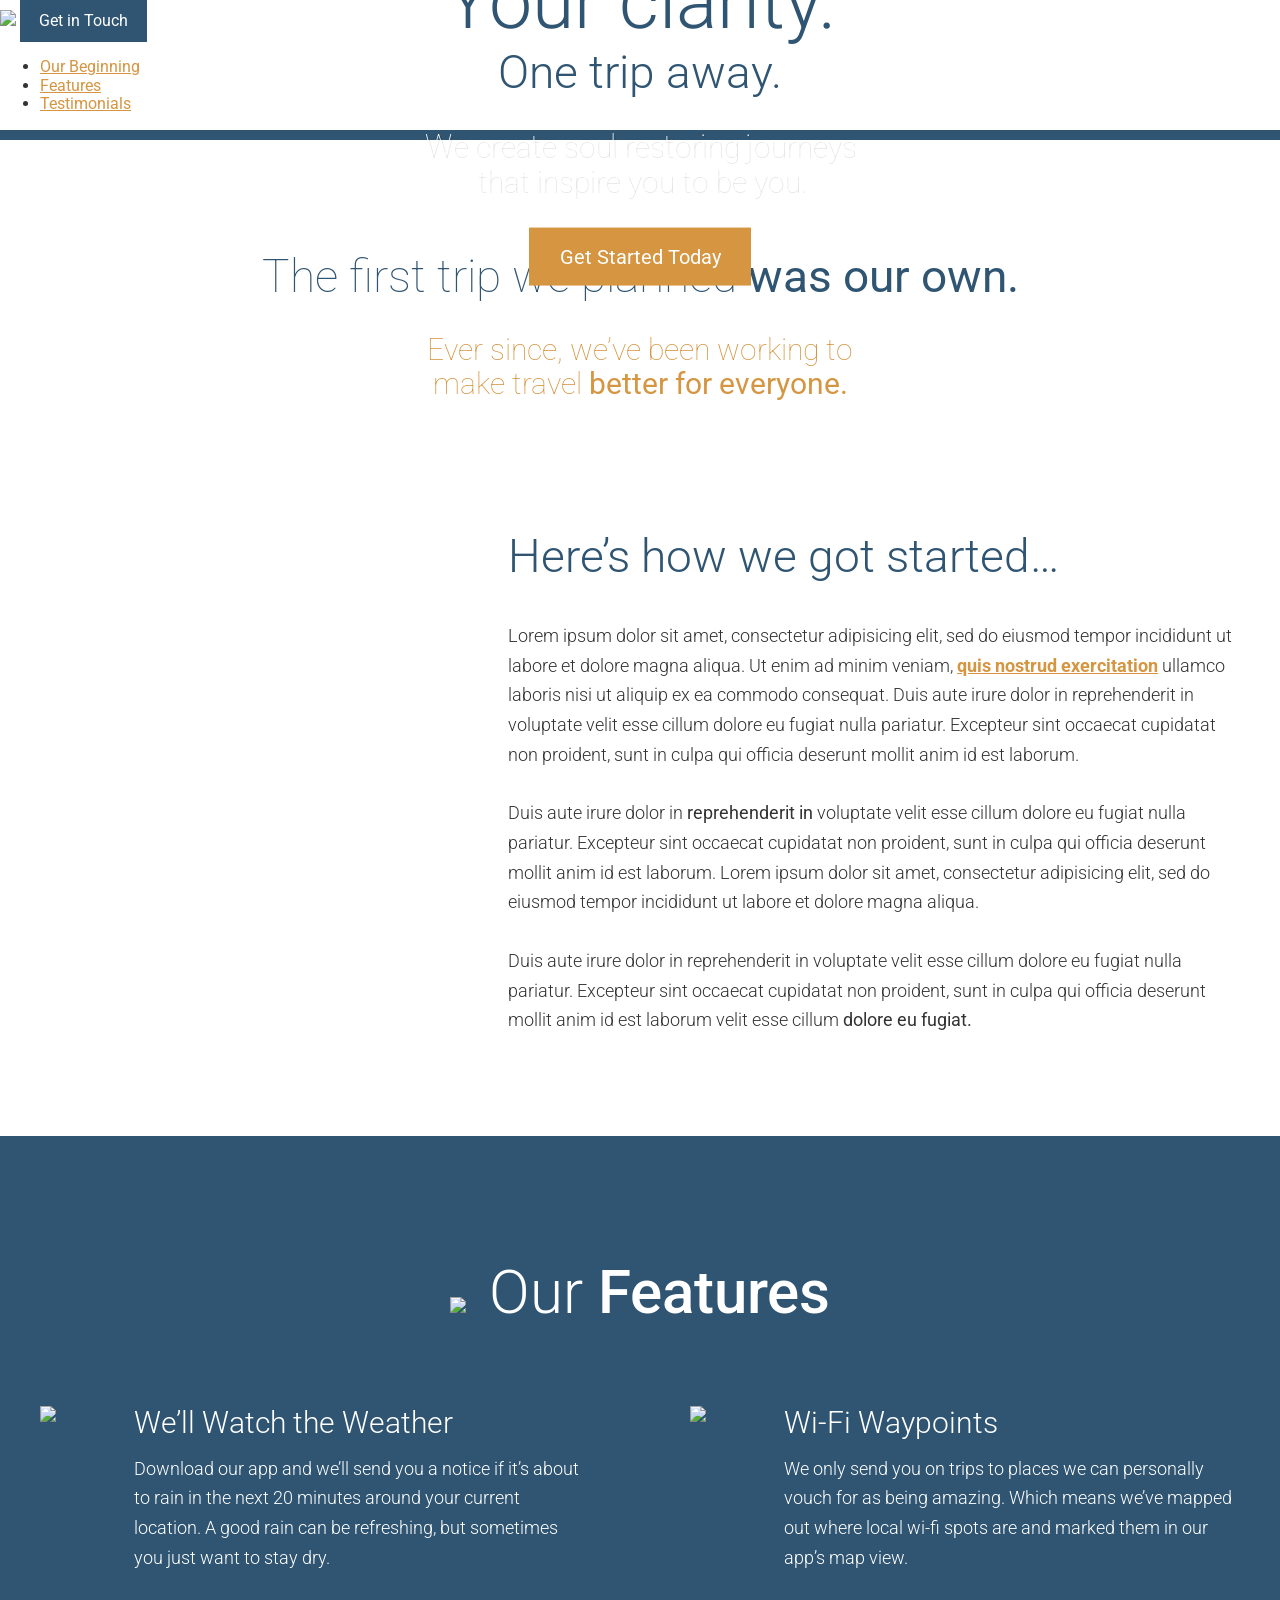
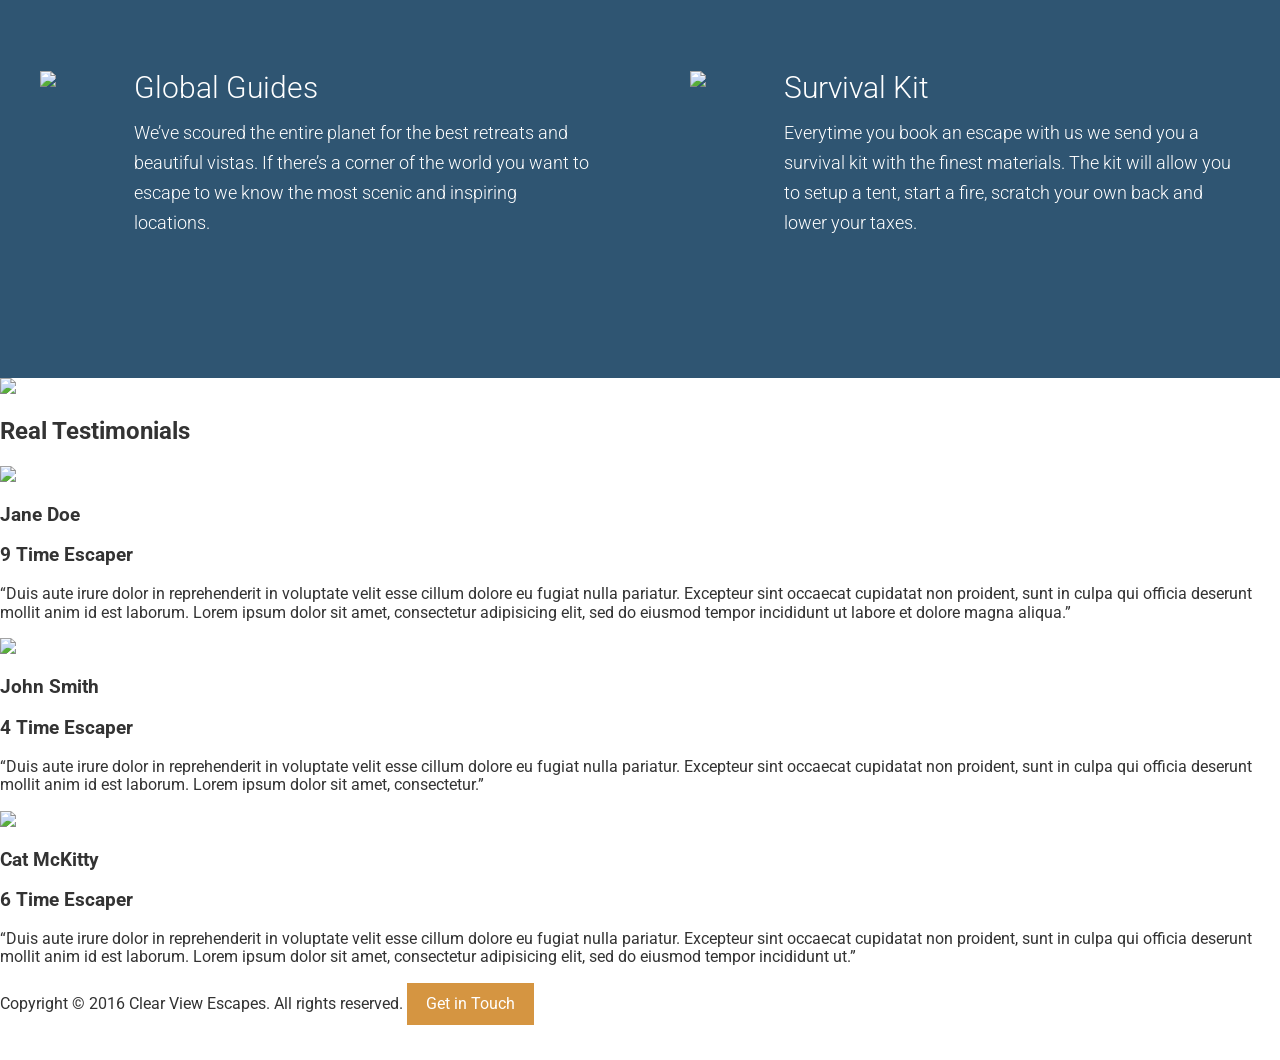
==== app/index.html @ c9d013cb "Completed the Our Features section." ====
<!DOCTYPE html>
<html>

<head>
	<meta name="viewport" content="width=device-width, initial-scale=1" />
	<link href='https://fonts.googleapis.com/css?family=Roboto:400,100,300,500,700' rel='stylesheet' type='text/css'>
	<title>Clear View Escapes</title>
	<meta name="keywords" content="Travel planning, travel bundles, travel escapes, affordable travel">
	<meta name="description" content="Your clarity. One trip away. We create soul restoring journeys that inspire you to be you.">

	<link rel="stylesheet" href="temp/styles/styles.css">

</head>

<body>
	<header>
		<img src="assets/images/icons/clear-view-escapes.svg">
		<a class="btn" href="#">Get in Touch</a>
		<nav>
			<ul>
				<li>
					<a href="#our-beginning">Our Beginning</a>
				</li>
				<li>
					<a href="#features">Features</a>
				</li>
				<li>
					<a href="#testimonials">Testimonials</a>
				</li>
			</ul>
		</nav>
	</header>

	<div class="large-hero">
		<picture>
			<source srcset="assets/images/hero--large.jpg 1920w, assets/images/hero--large-hi-dpi.jpg 3840w" media="(min-width: 1380px)">
			<source srcset="assets/images/hero--medium.jpg 1380w, assets/images/hero--medium-hi-dpi.jpg 2760w" media="(min-width: 990px)">
			<source srcset="assets/images/hero--small.jpg 990w, assets/images/hero--small-hi-dpi.jpg 1980w" media="(min-width: 640px)">
			<img srcset="assets/images/hero--smaller.jpg 640w, assets/images/hero--smaller-hi-dpi.jpg 1280w" alt="Coastal view of ocean and mountains." class="large-hero__image">
		</picture>
		<div class="large-hero__text-content">
			<div class="wrapper">
				<h1 class="large-hero__title">Your clarity.</h1>
				<h2 class="large-hero__subtitle">One trip away.</h2>
				<p class="large-hero__description">We create soul restoring journeys that inspire you to be you.</p>
				<p>
					<a class="btn btn--large btn--orange" href="#">Get Started Today</a>
				</p>
			</div>
		</div>
	</div>

	<div id="our-beginning" class="page-section">
		<div class="wrapper">
			<h2 class="headline headline--centered headline--light headline--b-margin-small">The first trip we planned <strong>was our own.</strong></h2>
			<h3 class="headline headline--centered headline--orange headline--small headline--narrow headline--light headline--b-margin-large">Ever since, we&rsquo;ve been working to make travel <strong>better for everyone.</strong></h3>
			<div class="wrapper wrapper--medium wrapper--b-margin">
				<img sizes="(min-width: 970px) 976px, 100vw" srcset="assets/images/first-trip-low-res.jpg 565w, assets/images/first-trip.jpg 976w, assets/images/first-trip-hi-dpi.jpg 1952w" alt="Couple walking down a street.">
			</div>
			<div class="row row--gutters">
				<div class="row__medium4 row__medium4--larger row__b-margin-until-medium">
					<picture>
						<source sizes="404px" srcset="assets/images/our-start.jpg 404w, assets/images/our-start-hi-dpi.jpg 808w" media="(min-width: 1020px)">
						<source sizes="320px" srcset="assets/images/our-start-portrait.jpg 382w, assets/images/our-start-portrait-hi-dpi.jpg 764w" media="(min-width: 800px)">
						<img srcset="assets/images/our-start-landscape.jpg 800w, assets/images/our-start-landscape-hi-dpi.jpg 1600w" alt="Our founder, Jane Doe" alt="">
					</picture>
				</div>
				<div class="row__medium8 row__medium8--smaller">
					<div class="generic-content-container">
						<h2 class="headline headline--no-t-margin">Here&rsquo;s how we got started&hellip;</h2>
						<p>Lorem ipsum dolor sit amet, consectetur adipisicing elit, sed do eiusmod tempor incididunt ut labore et dolore magna aliqua. Ut enim ad minim veniam, <a href="#">quis nostrud exercitation</a> ullamco laboris nisi ut aliquip ex ea commodo consequat. Duis aute irure dolor in reprehenderit in voluptate velit esse cillum dolore eu fugiat nulla pariatur. Excepteur sint occaecat cupidatat non proident, sunt in culpa qui officia deserunt mollit anim id est laborum.</p>
						<p>Duis aute irure dolor in <strong>reprehenderit in</strong> voluptate velit esse cillum dolore eu fugiat nulla pariatur. Excepteur sint occaecat cupidatat non proident, sunt in culpa qui officia deserunt mollit anim id est laborum. Lorem ipsum dolor sit amet, consectetur adipisicing elit, sed do eiusmod tempor incididunt ut labore et dolore magna aliqua.</p>
						<p>Duis aute irure dolor in reprehenderit in voluptate velit esse cillum dolore eu fugiat nulla pariatur. Excepteur sint occaecat cupidatat non proident, sunt in culpa qui officia deserunt mollit anim id est laborum velit esse cillum <strong>dolore eu fugiat.</strong></p>
					</div>
				</div>
			</div>
		</div>
	</div>

	<div id="features" class="page-section page-section--blue">
		<div class="wrapper">
			<h2 class="section-title">
				<img class="section-title__icon" src="assets/images/icons/star.svg">
				Our <strong>Features</strong>
			</h2>
			<div class="row row--gutters-large generic-content-container">
				<div class="row__medium6">
					<div class="feature-item">
						<img class="feature-item__icon" src="assets/images/icons/rain.svg">
						<h3 class="feature-item__title">We&rsquo;ll Watch the Weather</h3>
						<p>Download our app and we&rsquo;ll send you a notice if it&rsquo;s about to rain in the next 20 minutes around your current location. A good rain can be refreshing, but sometimes you just want to stay dry.</p>
					</div>
					<div class="feature-item">
						<img class="feature-item__icon" src="assets/images/icons/globe.svg">
						<h3 class="feature-item__title">Global Guides</h3>
						<p>We&rsquo;ve scoured the entire planet for the best retreats and beautiful vistas. If there&rsquo;s a corner of the world you want to escape to we know the most scenic and inspiring locations.</p>
					</div>
				</div>
				<div class="row__medium6">
					<div class="feature-item">
						<img class="feature-item__icon" src="assets/images/icons/wifi.svg">
						<h3 class="feature-item__title">Wi-Fi Waypoints</h3>
						<p>We only send you on trips to places we can personally vouch for as being amazing. Which means we&rsquo;ve mapped out where local wi-fi spots are and marked them in our app&rsquo;s map view.</p>
					</div>
					<div class="feature-item">
						<img class="feature-item__icon" src="assets/images/icons/fire.svg">
						<h3 class="feature-item__title">Survival Kit</h3>
						<p>Everytime you book an escape with us we send you a survival kit with the finest materials. The kit will allow you to setup a tent, start a fire, scratch your own back and lower your taxes.</p>
					</div>
				</div>
			</div>
		</div>
	</div>

	<div id="testimonials">
		<img src="assets/images/icons/comment.svg">
		<h2>Real Testimonials</h2>

		<img src="assets/images/testimonial-jane.jpg">
		<h3>Jane Doe</h3>
		<h3>9 Time Escaper</h3>
		<p>&ldquo;Duis aute irure dolor in reprehenderit in voluptate velit esse cillum dolore eu fugiat nulla pariatur. Excepteur sint occaecat cupidatat non proident, sunt in culpa qui officia deserunt mollit anim id est laborum. Lorem ipsum dolor sit amet, consectetur adipisicing elit, sed do eiusmod tempor incididunt ut labore et dolore magna aliqua.&rdquo;</p>

		<img src="assets/images/testimonial-john.jpg">
		<h3>John Smith</h3>
		<h3>4 Time Escaper</h3>
		<p>&ldquo;Duis aute irure dolor in reprehenderit in voluptate velit esse cillum dolore eu fugiat nulla pariatur. Excepteur sint occaecat cupidatat non proident, sunt in culpa qui officia deserunt mollit anim id est laborum. Lorem ipsum dolor sit amet, consectetur.&rdquo;</p>

		<img src="assets/images/testimonial-cat.jpg">
		<h3>Cat McKitty</h3>
		<h3>6 Time Escaper</h3>
		<p>&ldquo;Duis aute irure dolor in reprehenderit in voluptate velit esse cillum dolore eu fugiat nulla pariatur. Excepteur sint occaecat cupidatat non proident, sunt in culpa qui officia deserunt mollit anim id est laborum. Lorem ipsum dolor sit amet, consectetur adipisicing elit, sed do eiusmod tempor incididunt ut.&rdquo;</p>
	</div>

	<footer>
		<p>Copyright &copy; 2016 Clear View Escapes. All rights reserved.
			<a class="btn btn--orange" href="#">Get in Touch</a>
		</p>
	</footer>
</body>

</html>
---- app/temp/styles/styles.css ----
/*! normalize.css v7.0.0 | MIT License | github.com/necolas/normalize.css */

/* Document
   ========================================================================== */

/**
 * 1. Correct the line height in all browsers.
 * 2. Prevent adjustments of font size after orientation changes in
 *    IE on Windows Phone and in iOS.
 */

html {
  line-height: 1.15; /* 1 */
  -ms-text-size-adjust: 100%; /* 2 */
  -webkit-text-size-adjust: 100%; /* 2 */
}

/* Sections
   ========================================================================== */

/**
 * Remove the margin in all browsers (opinionated).
 */

body {
  margin: 0;
}

/**
 * Add the correct display in IE 9-.
 */

article,
aside,
footer,
header,
nav,
section {
  display: block;
}

/**
 * Correct the font size and margin on `h1` elements within `section` and
 * `article` contexts in Chrome, Firefox, and Safari.
 */

h1 {
  font-size: 2em;
  margin: 0.67em 0;
}

/* Grouping content
   ========================================================================== */

/**
 * Add the correct display in IE 9-.
 * 1. Add the correct display in IE.
 */

figcaption,
figure,
main { /* 1 */
  display: block;
}

/**
 * Add the correct margin in IE 8.
 */

figure {
  margin: 1em 40px;
}

/**
 * 1. Add the correct box sizing in Firefox.
 * 2. Show the overflow in Edge and IE.
 */

hr {
  -webkit-box-sizing: content-box;
          box-sizing: content-box; /* 1 */
  height: 0; /* 1 */
  overflow: visible; /* 2 */
}

/**
 * 1. Correct the inheritance and scaling of font size in all browsers.
 * 2. Correct the odd `em` font sizing in all browsers.
 */

pre {
  font-family: monospace, monospace; /* 1 */
  font-size: 1em; /* 2 */
}

/* Text-level semantics
   ========================================================================== */

/**
 * 1. Remove the gray background on active links in IE 10.
 * 2. Remove gaps in links underline in iOS 8+ and Safari 8+.
 */

a {
  background-color: transparent; /* 1 */
  -webkit-text-decoration-skip: objects; /* 2 */
}

/**
 * 1. Remove the bottom border in Chrome 57- and Firefox 39-.
 * 2. Add the correct text decoration in Chrome, Edge, IE, Opera, and Safari.
 */

abbr[title] {
  border-bottom: none; /* 1 */
  text-decoration: underline; /* 2 */
  -webkit-text-decoration: underline dotted;
          text-decoration: underline dotted; /* 2 */
}

/**
 * Prevent the duplicate application of `bolder` by the next rule in Safari 6.
 */

b,
strong {
  font-weight: inherit;
}

/**
 * Add the correct font weight in Chrome, Edge, and Safari.
 */

b,
strong {
  font-weight: bolder;
}

/**
 * 1. Correct the inheritance and scaling of font size in all browsers.
 * 2. Correct the odd `em` font sizing in all browsers.
 */

code,
kbd,
samp {
  font-family: monospace, monospace; /* 1 */
  font-size: 1em; /* 2 */
}

/**
 * Add the correct font style in Android 4.3-.
 */

dfn {
  font-style: italic;
}

/**
 * Add the correct background and color in IE 9-.
 */

mark {
  background-color: #ff0;
  color: #000;
}

/**
 * Add the correct font size in all browsers.
 */

small {
  font-size: 80%;
}

/**
 * Prevent `sub` and `sup` elements from affecting the line height in
 * all browsers.
 */

sub,
sup {
  font-size: 75%;
  line-height: 0;
  position: relative;
  vertical-align: baseline;
}

sub {
  bottom: -0.25em;
}

sup {
  top: -0.5em;
}

/* Embedded content
   ========================================================================== */

/**
 * Add the correct display in IE 9-.
 */

audio,
video {
  display: inline-block;
}

/**
 * Add the correct display in iOS 4-7.
 */

audio:not([controls]) {
  display: none;
  height: 0;
}

/**
 * Remove the border on images inside links in IE 10-.
 */

img {
  border-style: none;
}

/**
 * Hide the overflow in IE.
 */

svg:not(:root) {
  overflow: hidden;
}

/* Forms
   ========================================================================== */

/**
 * 1. Change the font styles in all browsers (opinionated).
 * 2. Remove the margin in Firefox and Safari.
 */

button,
input,
optgroup,
select,
textarea {
  font-family: sans-serif; /* 1 */
  font-size: 100%; /* 1 */
  line-height: 1.15; /* 1 */
  margin: 0; /* 2 */
}

/**
 * Show the overflow in IE.
 * 1. Show the overflow in Edge.
 */

button,
input { /* 1 */
  overflow: visible;
}

/**
 * Remove the inheritance of text transform in Edge, Firefox, and IE.
 * 1. Remove the inheritance of text transform in Firefox.
 */

button,
select { /* 1 */
  text-transform: none;
}

/**
 * 1. Prevent a WebKit bug where (2) destroys native `audio` and `video`
 *    controls in Android 4.
 * 2. Correct the inability to style clickable types in iOS and Safari.
 */

button,
html [type="button"], /* 1 */
[type="reset"],
[type="submit"] {
  -webkit-appearance: button; /* 2 */
}

/**
 * Remove the inner border and padding in Firefox.
 */

button::-moz-focus-inner,
[type="button"]::-moz-focus-inner,
[type="reset"]::-moz-focus-inner,
[type="submit"]::-moz-focus-inner {
  border-style: none;
  padding: 0;
}

/**
 * Restore the focus styles unset by the previous rule.
 */

button:-moz-focusring,
[type="button"]:-moz-focusring,
[type="reset"]:-moz-focusring,
[type="submit"]:-moz-focusring {
  outline: 1px dotted ButtonText;
}

/**
 * Correct the padding in Firefox.
 */

fieldset {
  padding: 0.35em 0.75em 0.625em;
}

/**
 * 1. Correct the text wrapping in Edge and IE.
 * 2. Correct the color inheritance from `fieldset` elements in IE.
 * 3. Remove the padding so developers are not caught out when they zero out
 *    `fieldset` elements in all browsers.
 */

legend {
  -webkit-box-sizing: border-box;
          box-sizing: border-box; /* 1 */
  color: inherit; /* 2 */
  display: table; /* 1 */
  max-width: 100%; /* 1 */
  padding: 0; /* 3 */
  white-space: normal; /* 1 */
}

/**
 * 1. Add the correct display in IE 9-.
 * 2. Add the correct vertical alignment in Chrome, Firefox, and Opera.
 */

progress {
  display: inline-block; /* 1 */
  vertical-align: baseline; /* 2 */
}

/**
 * Remove the default vertical scrollbar in IE.
 */

textarea {
  overflow: auto;
}

/**
 * 1. Add the correct box sizing in IE 10-.
 * 2. Remove the padding in IE 10-.
 */

[type="checkbox"],
[type="radio"] {
  -webkit-box-sizing: border-box;
          box-sizing: border-box; /* 1 */
  padding: 0; /* 2 */
}

/**
 * Correct the cursor style of increment and decrement buttons in Chrome.
 */

[type="number"]::-webkit-inner-spin-button,
[type="number"]::-webkit-outer-spin-button {
  height: auto;
}

/**
 * 1. Correct the odd appearance in Chrome and Safari.
 * 2. Correct the outline style in Safari.
 */

[type="search"] {
  -webkit-appearance: textfield; /* 1 */
  outline-offset: -2px; /* 2 */
}

/**
 * Remove the inner padding and cancel buttons in Chrome and Safari on macOS.
 */

[type="search"]::-webkit-search-cancel-button,
[type="search"]::-webkit-search-decoration {
  -webkit-appearance: none;
}

/**
 * 1. Correct the inability to style clickable types in iOS and Safari.
 * 2. Change font properties to `inherit` in Safari.
 */

::-webkit-file-upload-button {
  -webkit-appearance: button; /* 1 */
  font: inherit; /* 2 */
}

/* Interactive
   ========================================================================== */

/*
 * Add the correct display in IE 9-.
 * 1. Add the correct display in Edge, IE, and Firefox.
 */

details, /* 1 */
menu {
  display: block;
}

/*
 * Add the correct display in all browsers.
 */

summary {
  display: list-item;
}

/* Scripting
   ========================================================================== */

/**
 * Add the correct display in IE 9-.
 */

canvas {
  display: inline-block;
}

/**
 * Add the correct display in IE.
 */

template {
  display: none;
}

/* Hidden
   ========================================================================== */

/**
 * Add the correct display in IE 10-.
 */

[hidden] {
  display: none;
}

body {
    font-family: 'Roboto', sans-serif;
    color: #333;
}

img {
    max-width: 100%;
    height: auto;
}

* {
    -webkit-box-sizing: border-box;
            box-sizing: border-box;
}

a {
    color: #d59541;
}

.large-hero {
    position: relative;
    border-bottom: 10px solid #2f5572;
}

.large-hero__image {
        display: block;
    }

.large-hero__text-content {
        position: absolute;
        top: 50%;
        left: 0;
        width: 100%;
        text-align: center;
        -webkit-transform: translateY(-50%);
                transform: translateY(-50%);
    }

.large-hero__title {
        font-weight: 300;
        color: #2f5572;
        font-size: 2.4rem;
        margin: 0;
    }

@media (min-width: 530px) {

.large-hero__title {
            font-size: 4.8rem
    }
    }

.large-hero__subtitle {
        font-weight: 300;
        color: #2f5572;
        font-size: 1.5rem;
        margin: 0;
    }

@media (min-width: 530px) {

.large-hero__subtitle {
            font-size: 2.9rem
    }
    }

.large-hero__description {
        font-weight: 100;
        color: white;
        font-size: 1.1rem;
        text-shadow: 0.125rem 0.125rem 0 rgba(0,0,0,.1);
        max-width: 30rem;
        margin-left: auto;
        margin-right: auto;
    }

@media (min-width: 530px) {

.large-hero__description {
            font-size: 1.875rem
    }
    }

.btn {
    background-color: #2f5572;
    color: white;
    text-decoration: none;
    padding: .75rem 1.2rem;
    display: inline-block;
}

.btn--orange {
        background-color: #d59541;
    }

.btn--large {
        padding: 1.1rem 1.9rem;
    }

@media (min-width: 530px) {

.btn--large {
            font-size: 1.25rem
    }
    }

.wrapper {
    padding: 0 18px;
    max-width: 1236px;
    margin: 0 auto;
    overflow: hidden;
}

.wrapper--medium {
        max-width: 976px;
    }

.wrapper--b-margin {
        margin-bottom: 1rem;
    }

@media (min-width: 530px) {

.wrapper--b-margin {
            margin-bottom: 3.875rem
    }
    }

.wrapper .wrapper {
        padding-left: 0;
        padding-right: 0;
    }

.page-section {
    padding: 1.2rem 0;
}

@media (min-width: 800px) {

.page-section {
        padding: 4.5rem 0
}
    }

.page-section--blue {
        background-color: #2f5572;
        color: white;
    }

.headline {
    font-weight: 300;
    font-size: 1.9rem;
    color: #2f5572;
}

@media (min-width: 530px) {

.headline {
        font-size: 2.875rem
}
    }

.headline--centered {
        text-align: center;
    }

.headline--orange {
        color: #d59541;
    }

.headline--small {
        font-size: 1.2rem;
        
    }

@media (min-width: 530px) {

.headline--small {
            font-size: 1.875rem
        
    }
    }

.headline--narrow {
        max-width: 500px;
        margin-left: auto;
        margin-right: auto;
    }

.headline--light {
        font-weight: 100;
    }

.headline strong {
        font-weight: 400;
    }

.headline--b-margin-small {
        margin-bottom: .5em;
    }

.headline--b-margin-large {
        margin-bottom: 1.6em;
    }

.headline--no-t-margin {
        margin-top: 0;
    }

.row:after {
        content: "";
        clear: both;
        display: table;
    }

.row > div {
        float: left;
    }

.row--gutters {
        margin-right: -65px;
    }

.row--gutters > div {
            padding-right: 65px;
        }

.row--gutters-large {
            margin-right: -100px;
        }

.row--gutters-large > div {
                padding-right: 100px;
            }

.row__b-margin-until-medium {
        margin-bottom: 1rem;

    }

@media (min-width: 800px) {
        .row__b-margin-until-medium {
            margin-bottom: 0;
        }
        .row__medium4 {
            width: 33%;
        }
            .row__medium4--larger {
                width: 37%;
            }
        .row__medium6 {
            width: 50%;
        }
        .row__medium8 {
            width: 66%;
        }
            .row__medium8--smaller {
                width: 63%;
            }
    }

.generic-content-container p {
        font-weight: 300;
        line-height: 1.65;
        margin: 0 0 1.8rem;
    }

@media (min-width: 530px) {

.generic-content-container p {
            font-size: 1.125rem
    }
    }

.generic-content-container p a {
            font-weight: 700;
        }

.section-title {
    font-size: 2.55rem;
    font-weight: 300;
    text-align: center;
}

@media (min-width: 530px) {

.section-title {
        font-size: 3.75rem
}
    }

.section-title strong {
        font-weight: 500;
    }

.section-title__icon {
        display: block;
        margin-left: auto;
        margin-right: auto;
        margin-bottom: .6rem;
    }

@media (min-width: 530px) {

.section-title__icon {
            margin-right: .5rem;
            margin-left: 0;
            margin-bottom: 0;
            display: inline
    }
    }

.feature-item {
    position: relative;
    padding-bottom: 2.5rem;
}

@media (min-width: 530px) {

.feature-item {
        padding-left: 94px
}
    }

.feature-item__icon {
        display: block;
        margin: 0 auto;
    }

@media (min-width: 530px) {

.feature-item__icon {
            position: absolute;
            top: 0;
            left: 0
    }
    }

.feature-item__title {
        font-size: 1.6rem;
        font-weight: 300;
        margin-bottom: .8rem;
        margin-top: .7em;
        text-align: center;
    }

@media (min-width: 530px) {

.feature-item__title {
            text-align: left;
            margin-top: 1em;
            font-size: 1.875rem
    }
    }
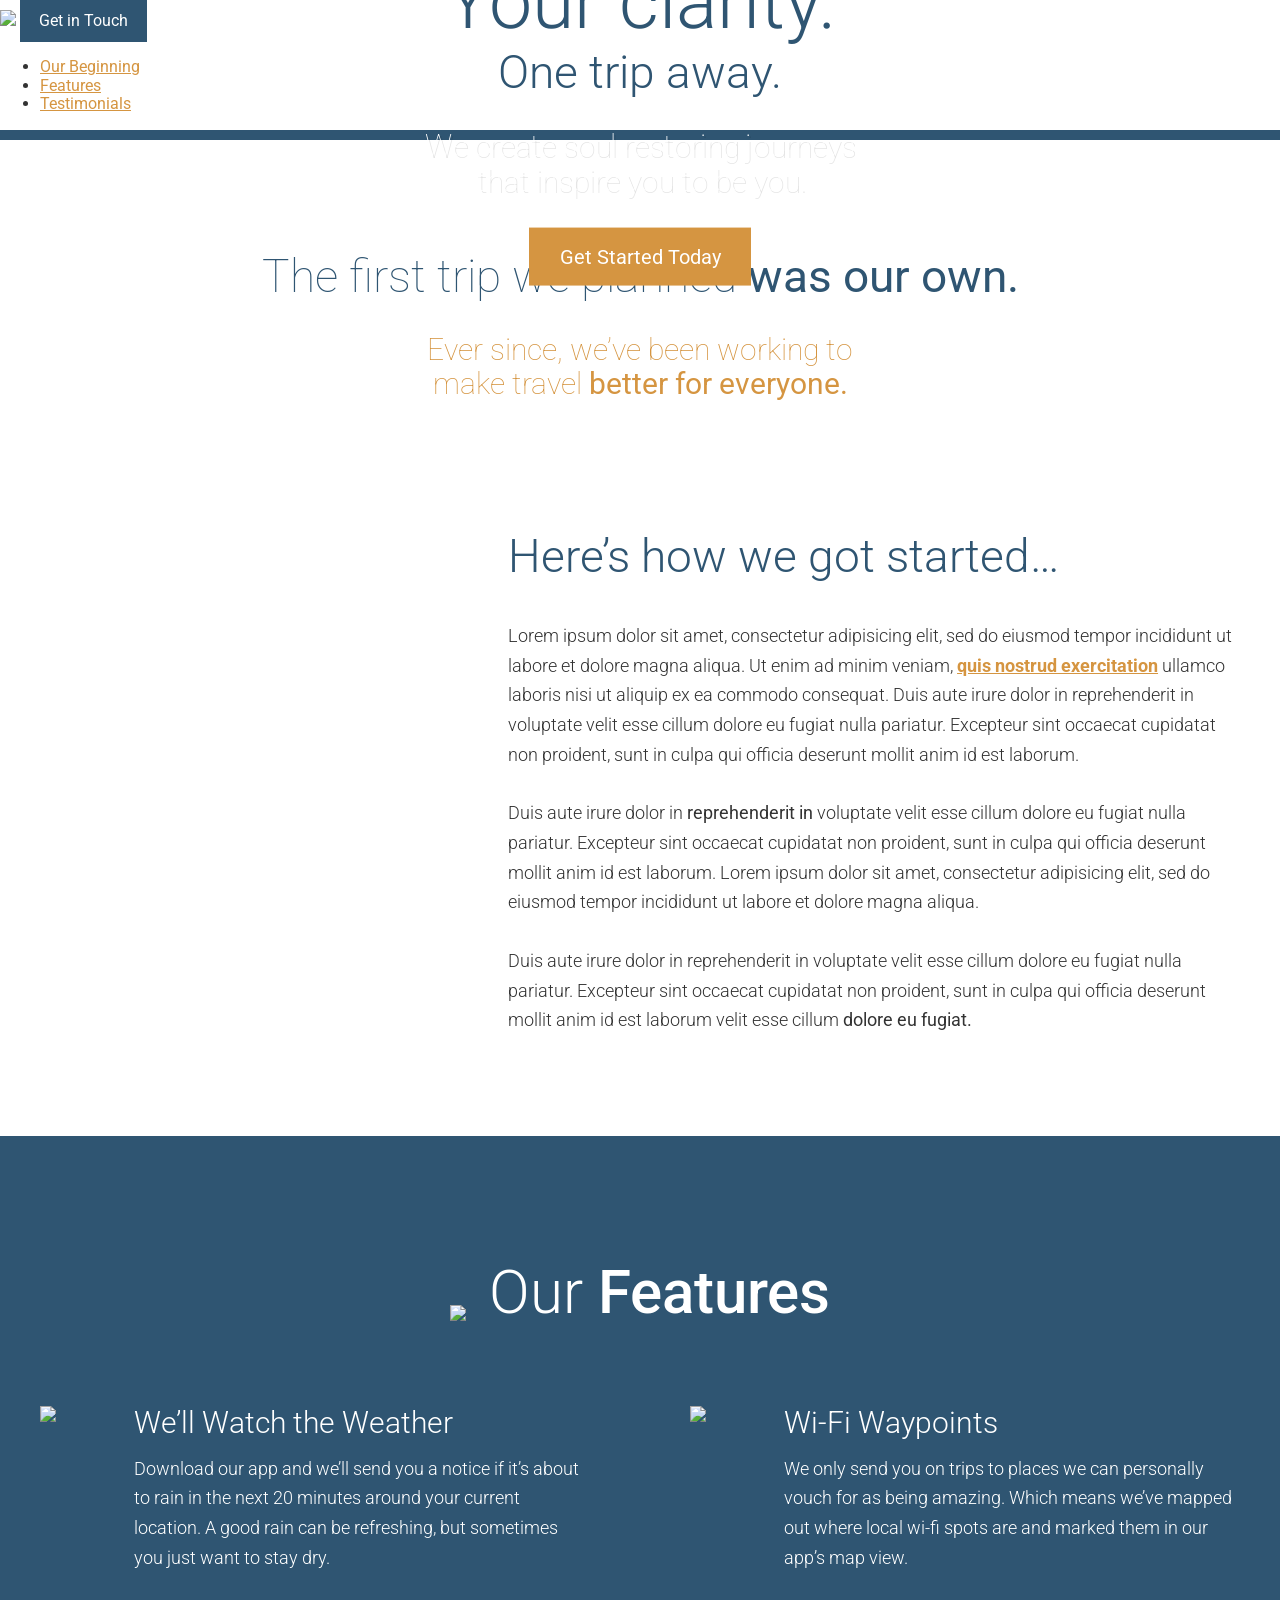
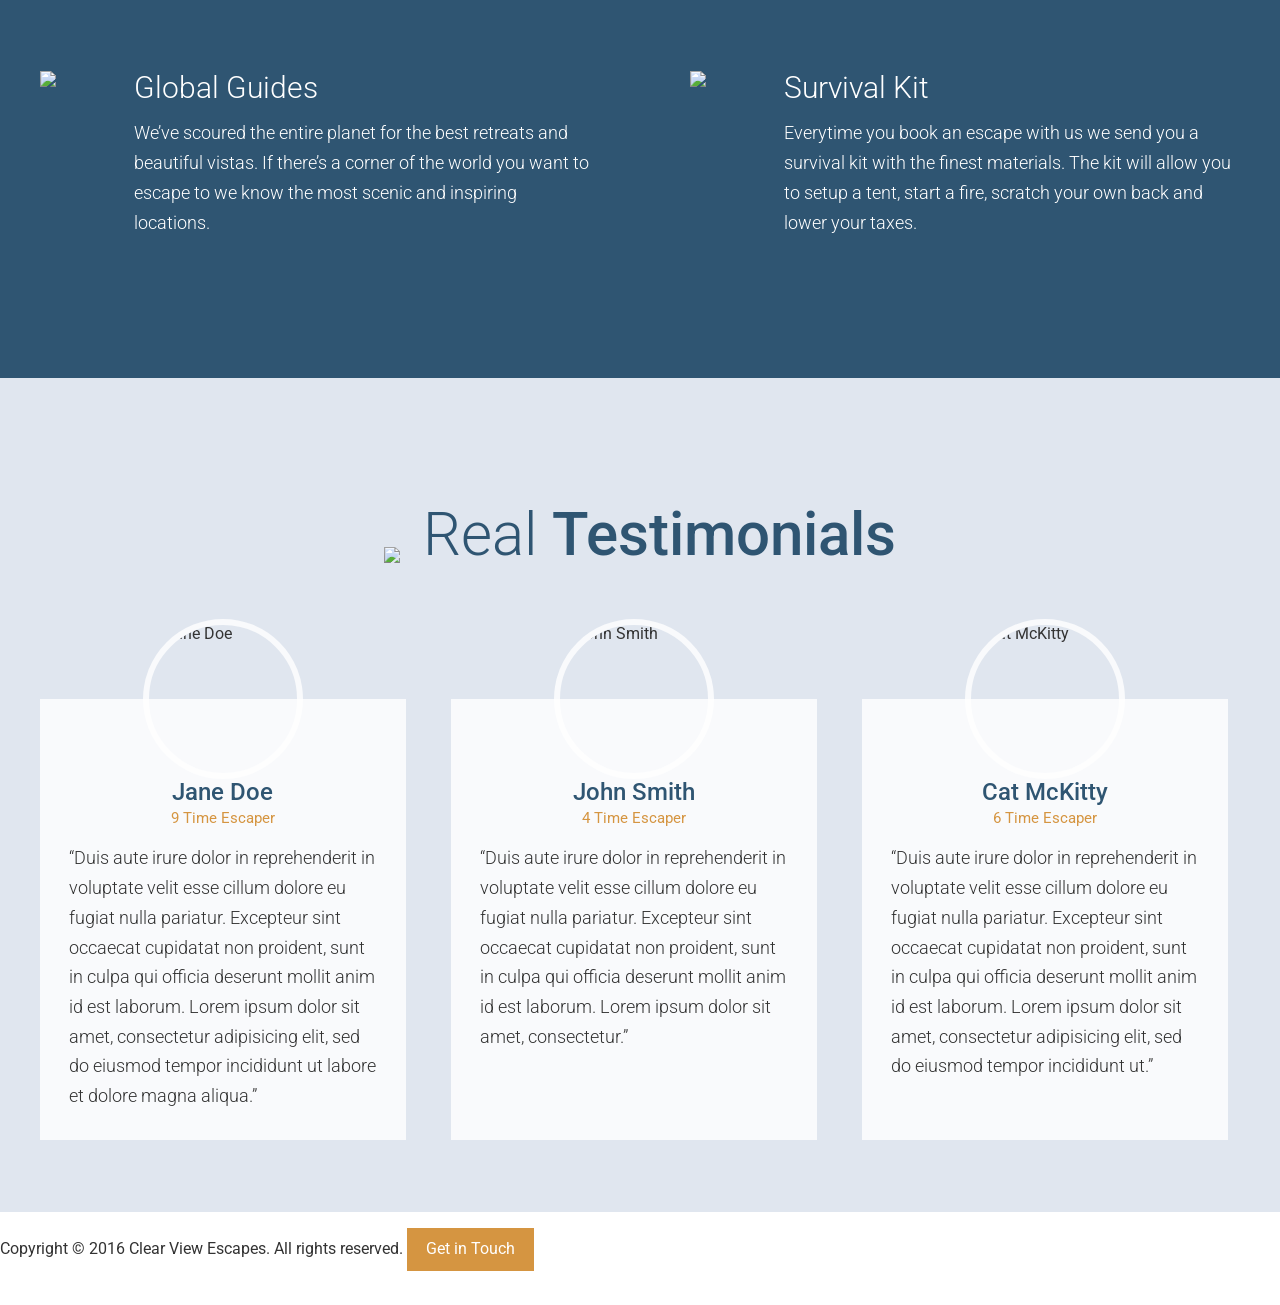
==== commit da144704: "Completed the Testimonials section." ====
--- a/app/index.html
+++ b/app/index.html
@@ -58,14 +58,14 @@
 				<img sizes="(min-width: 970px) 976px, 100vw" srcset="assets/images/first-trip-low-res.jpg 565w, assets/images/first-trip.jpg 976w, assets/images/first-trip-hi-dpi.jpg 1952w" alt="Couple walking down a street.">
 			</div>
 			<div class="row row--gutters">
-				<div class="row__medium4 row__medium4--larger row__b-margin-until-medium">
+				<div class="row__medium-4 row__medium-4--larger row__b-margin-until-medium">
 					<picture>
 						<source sizes="404px" srcset="assets/images/our-start.jpg 404w, assets/images/our-start-hi-dpi.jpg 808w" media="(min-width: 1020px)">
 						<source sizes="320px" srcset="assets/images/our-start-portrait.jpg 382w, assets/images/our-start-portrait-hi-dpi.jpg 764w" media="(min-width: 800px)">
 						<img srcset="assets/images/our-start-landscape.jpg 800w, assets/images/our-start-landscape-hi-dpi.jpg 1600w" alt="Our founder, Jane Doe" alt="">
 					</picture>
 				</div>
-				<div class="row__medium8 row__medium8--smaller">
+				<div class="row__medium-8 row__medium-8--smaller">
 					<div class="generic-content-container">
 						<h2 class="headline headline--no-t-margin">Here&rsquo;s how we got started&hellip;</h2>
 						<p>Lorem ipsum dolor sit amet, consectetur adipisicing elit, sed do eiusmod tempor incididunt ut labore et dolore magna aliqua. Ut enim ad minim veniam, <a href="#">quis nostrud exercitation</a> ullamco laboris nisi ut aliquip ex ea commodo consequat. Duis aute irure dolor in reprehenderit in voluptate velit esse cillum dolore eu fugiat nulla pariatur. Excepteur sint occaecat cupidatat non proident, sunt in culpa qui officia deserunt mollit anim id est laborum.</p>
@@ -84,7 +84,7 @@
 				Our <strong>Features</strong>
 			</h2>
 			<div class="row row--gutters-large generic-content-container">
-				<div class="row__medium6">
+				<div class="row__medium-6">
 					<div class="feature-item">
 						<img class="feature-item__icon" src="assets/images/icons/rain.svg">
 						<h3 class="feature-item__title">We&rsquo;ll Watch the Weather</h3>
@@ -96,7 +96,7 @@
 						<p>We&rsquo;ve scoured the entire planet for the best retreats and beautiful vistas. If there&rsquo;s a corner of the world you want to escape to we know the most scenic and inspiring locations.</p>
 					</div>
 				</div>
-				<div class="row__medium6">
+				<div class="row__medium-6">
 					<div class="feature-item">
 						<img class="feature-item__icon" src="assets/images/icons/wifi.svg">
 						<h3 class="feature-item__title">Wi-Fi Waypoints</h3>
@@ -112,24 +112,45 @@
 		</div>
 	</div>
 
-	<div id="testimonials">
-		<img src="assets/images/icons/comment.svg">
-		<h2>Real Testimonials</h2>
-
-		<img src="assets/images/testimonial-jane.jpg">
-		<h3>Jane Doe</h3>
-		<h3>9 Time Escaper</h3>
-		<p>&ldquo;Duis aute irure dolor in reprehenderit in voluptate velit esse cillum dolore eu fugiat nulla pariatur. Excepteur sint occaecat cupidatat non proident, sunt in culpa qui officia deserunt mollit anim id est laborum. Lorem ipsum dolor sit amet, consectetur adipisicing elit, sed do eiusmod tempor incididunt ut labore et dolore magna aliqua.&rdquo;</p>
-
-		<img src="assets/images/testimonial-john.jpg">
-		<h3>John Smith</h3>
-		<h3>4 Time Escaper</h3>
-		<p>&ldquo;Duis aute irure dolor in reprehenderit in voluptate velit esse cillum dolore eu fugiat nulla pariatur. Excepteur sint occaecat cupidatat non proident, sunt in culpa qui officia deserunt mollit anim id est laborum. Lorem ipsum dolor sit amet, consectetur.&rdquo;</p>
-
-		<img src="assets/images/testimonial-cat.jpg">
-		<h3>Cat McKitty</h3>
-		<h3>6 Time Escaper</h3>
-		<p>&ldquo;Duis aute irure dolor in reprehenderit in voluptate velit esse cillum dolore eu fugiat nulla pariatur. Excepteur sint occaecat cupidatat non proident, sunt in culpa qui officia deserunt mollit anim id est laborum. Lorem ipsum dolor sit amet, consectetur adipisicing elit, sed do eiusmod tempor incididunt ut.&rdquo;</p>
+	<div id="testimonials" class="page-section page-section--testimonials page-section--no-b-padding-until-large">
+		<div class="wrapper wrapper--no-padding-until-large">
+			<h2 class="section-title section-title--blue">
+				<img class="section-title__icon" src="assets/images/icons/comment.svg">
+				Real <strong>Testimonials</strong>
+			</h2>
+			<div class="row row--gutters row--equal-height-at-large row--gutters-small row--t-padding generic-content-container">
+				<div class="row__large-4">
+					<div class="testimonial">
+						<div class="testimonial__photo">
+							<img sizes="160px" srcset="assets/images/testimonial-jane.jpg 160w, assets/images/testimonial-jane-hi-dpi.jpg 320w" alt="Jane Doe">
+						</div>
+						<h3 class="testimonial__title">Jane Doe</h3>
+						<h4 class="testimonial__subtitle">9 Time Escaper</h4>
+						<p>&ldquo;Duis aute irure dolor in reprehenderit in voluptate velit esse cillum dolore eu fugiat nulla pariatur. Excepteur sint occaecat cupidatat non proident, sunt in culpa qui officia deserunt mollit anim id est laborum. Lorem ipsum dolor sit amet, consectetur adipisicing elit, sed do eiusmod tempor incididunt ut labore et dolore magna aliqua.&rdquo;</p>
+					</div>
+				</div>
+				<div class="row__large-4">
+					<div class="testimonial">
+						<div class="testimonial__photo">
+							<img sizes="160px" srcset="assets/images/testimonial-john.jpg 160w, assets/images/testimonial-john-hi-dpi.jpg 320w" alt="John Smith">
+						</div>
+						<h3 class="testimonial__title">John Smith</h3>
+						<h4 class="testimonial__subtitle">4 Time Escaper</h4>
+						<p>&ldquo;Duis aute irure dolor in reprehenderit in voluptate velit esse cillum dolore eu fugiat nulla pariatur. Excepteur sint occaecat cupidatat non proident, sunt in culpa qui officia deserunt mollit anim id est laborum. Lorem ipsum dolor sit amet, consectetur.&rdquo;</p>	
+					</div>
+				</div>
+				<div class="row__large-4">
+					<div class="testimonial testimonial--last">
+						<div class="testimonial__photo">
+							<img sizes="160px" srcset="assets/images/testimonial-cat.jpg 160w, assets/images/testimonial-cat-hi-dpi.jpg 320w" alt="Cat McKitty">
+						</div>
+						<h3 class="testimonial__title">Cat McKitty</h3>
+						<h4 class="testimonial__subtitle">6 Time Escaper</h4>
+						<p>&ldquo;Duis aute irure dolor in reprehenderit in voluptate velit esse cillum dolore eu fugiat nulla pariatur. Excepteur sint occaecat cupidatat non proident, sunt in culpa qui officia deserunt mollit anim id est laborum. Lorem ipsum dolor sit amet, consectetur adipisicing elit, sed do eiusmod tempor incididunt ut.&rdquo;</p>
+					</div>
+				</div>
+			</div>
+		</div>
 	</div>
 
 	<footer>
--- a/app/temp/styles/styles.css
+++ b/app/temp/styles/styles.css
@@ -578,6 +578,28 @@
     }
     }
 
+.wrapper--no-padding-until-medium {
+        padding: 0;
+    }
+
+@media (min-width: 800px) {
+
+.wrapper--no-padding-until-medium {
+            padding: 0 18px
+    }
+    }
+
+.wrapper--no-padding-until-large {
+        padding: 0;
+    }
+
+@media (min-width: 1010px) {
+
+.wrapper--no-padding-until-large {
+            padding: 0 18px
+    }
+    }
+
 .wrapper .wrapper {
         padding-left: 0;
         padding-right: 0;
@@ -597,6 +619,42 @@
 .page-section--blue {
         background-color: #2f5572;
         color: white;
+    }
+
+.page-section--testimonials {
+        background-color: #e0e6ef;
+    }
+
+@media (min-width: 800px) {
+
+.page-section--testimonials {
+            background-image: url('/assets/images/testimonials-bg.jpg');
+            background-size: cover;
+            background-position: top center;
+            background-repeat: no-repeat
+    }
+    }
+
+.page-section--no-b-padding-until-medium {
+        padding-bottom: 0;
+    }
+
+@media (min-width: 800px) {
+
+.page-section--no-b-padding-until-medium {
+            padding: 4.5rem 0
+    }
+    }
+
+.page-section--no-b-padding-until-large {
+        padding-bottom: 0;
+    }
+
+@media (min-width: 1010px) {
+
+.page-section--no-b-padding-until-large {
+            padding: 4.5rem 0
+    }
     }
 
 .headline {
@@ -669,6 +727,10 @@
         float: left;
     }
 
+.row--t-padding {
+        padding-top: 80px;
+    }
+
 .row--gutters {
         margin-right: -65px;
     }
@@ -685,6 +747,14 @@
                 padding-right: 100px;
             }
 
+.row--gutters-small {
+            margin-right: -45px;
+        }
+
+.row--gutters-small > div {
+                padding-right: 45px;
+            }
+
 .row__b-margin-until-medium {
         margin-bottom: 1rem;
 
@@ -694,22 +764,63 @@
         .row__b-margin-until-medium {
             margin-bottom: 0;
         }
-        .row__medium4 {
+        .row__medium-4 {
             width: 33%;
         }
-            .row__medium4--larger {
+            .row__medium-4--larger {
                 width: 37%;
             }
-        .row__medium6 {
+        .row__medium-6 {
             width: 50%;
         }
-        .row__medium8 {
+        .row__medium-8 {
             width: 66%;
         }
-            .row__medium8--smaller {
+            .row__medium-8--smaller {
                 width: 63%;
             }
     }
+
+@media (min-width: 1010px) {
+        .row__large-4 {
+            width: 33%;
+        }
+            .row__large-4--larger {
+                width: 37%;
+            }
+    }
+
+@media (min-width: 800px) {
+
+.row--equal-height-at-medium {
+            display: -webkit-box;
+            display: -ms-flexbox;
+            display: flex
+    }
+    }
+
+.row--equal-height-at-medium > div {
+            display: -webkit-box;
+            display: -ms-flexbox;
+            display: flex;
+            float: none;
+        }
+
+@media (min-width: 1010px) {
+
+.row--equal-height-at-large {
+            display: -webkit-box;
+            display: -ms-flexbox;
+            display: flex
+    }
+    }
+
+.row--equal-height-at-large > div {
+            display: -webkit-box;
+            display: -ms-flexbox;
+            display: flex;
+            float: none;
+        }
 
 .generic-content-container p {
         font-weight: 300;
@@ -739,6 +850,10 @@
 .section-title {
         font-size: 3.75rem
 }
+    }
+
+.section-title--blue {
+        color: #2f5572;
     }
 
 .section-title strong {
@@ -755,6 +870,8 @@
 @media (min-width: 530px) {
 
 .section-title__icon {
+            position: relative;
+            top: 8px;
             margin-right: .5rem;
             margin-left: 0;
             margin-bottom: 0;
@@ -803,4 +920,50 @@
             margin-top: 1em;
             font-size: 1.875rem
     }
+    }
+
+.testimonial {
+    background-color: rgba(255,255,255,.8);
+    padding: 0 18px 1px;
+    margin-bottom: 98px;
+}
+
+@media (min-width: 1010px) {
+
+.testimonial {
+        padding: 0 1.8125rem 1px;
+        margin-bottom: 0
+}
+    }
+
+.testimonial--last {
+        margin-bottom: 0;
+    }
+
+.testimonial__photo {
+        border-radius: 100%;
+        overflow: hidden;
+        width: 160px;
+        height: 160px;
+        margin: 0 auto -80px;
+        top: -80px;
+        border: 6px solid rgba(255,255,255,.8);
+        position: relative;
+    }
+
+.testimonial__title {
+        color: #2f5572;
+        text-align: center;
+        font-size: 1.5rem;
+        font-weight: 500;
+        margin: 0;
+    }
+
+.testimonial__subtitle {
+        color: #d59541;
+        text-align: center;
+        font-weight: 400;
+        font-size: .9375rem;
+        margin: .25rem 0 1rem;
+
     }
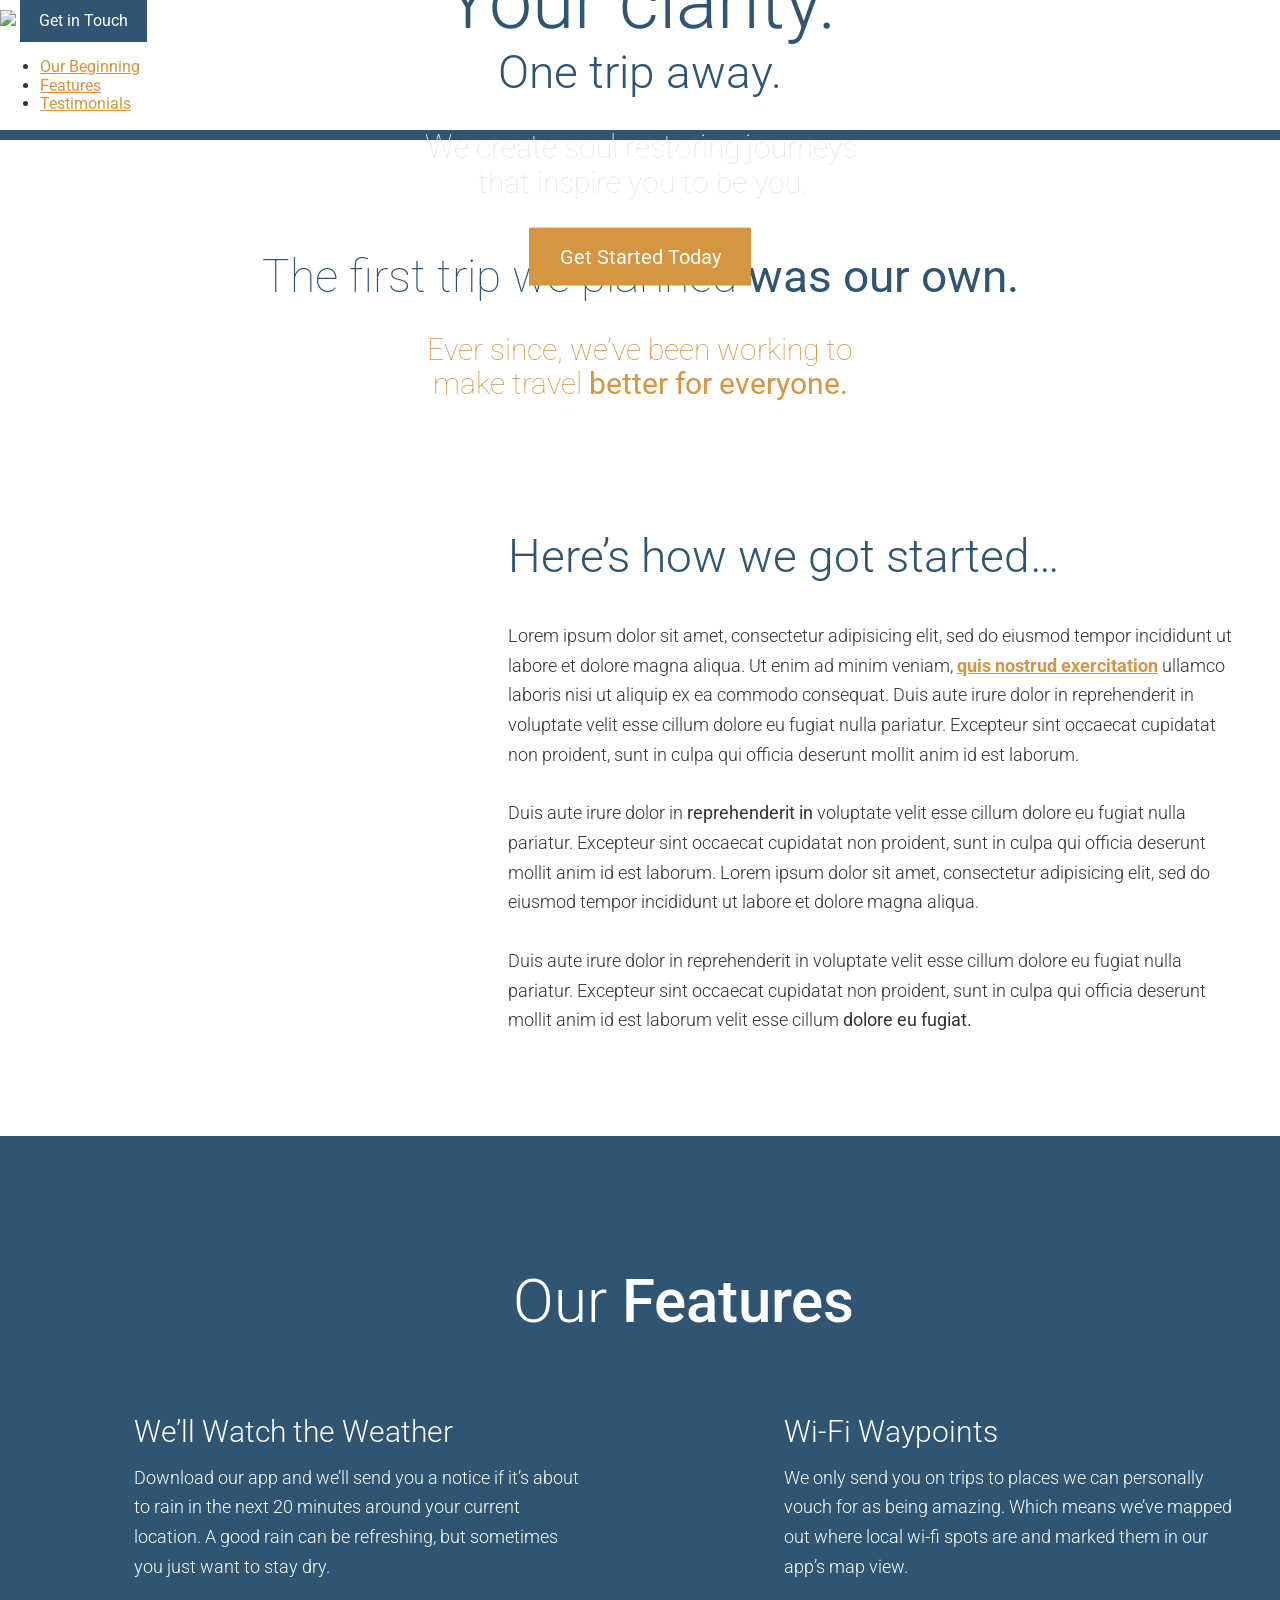
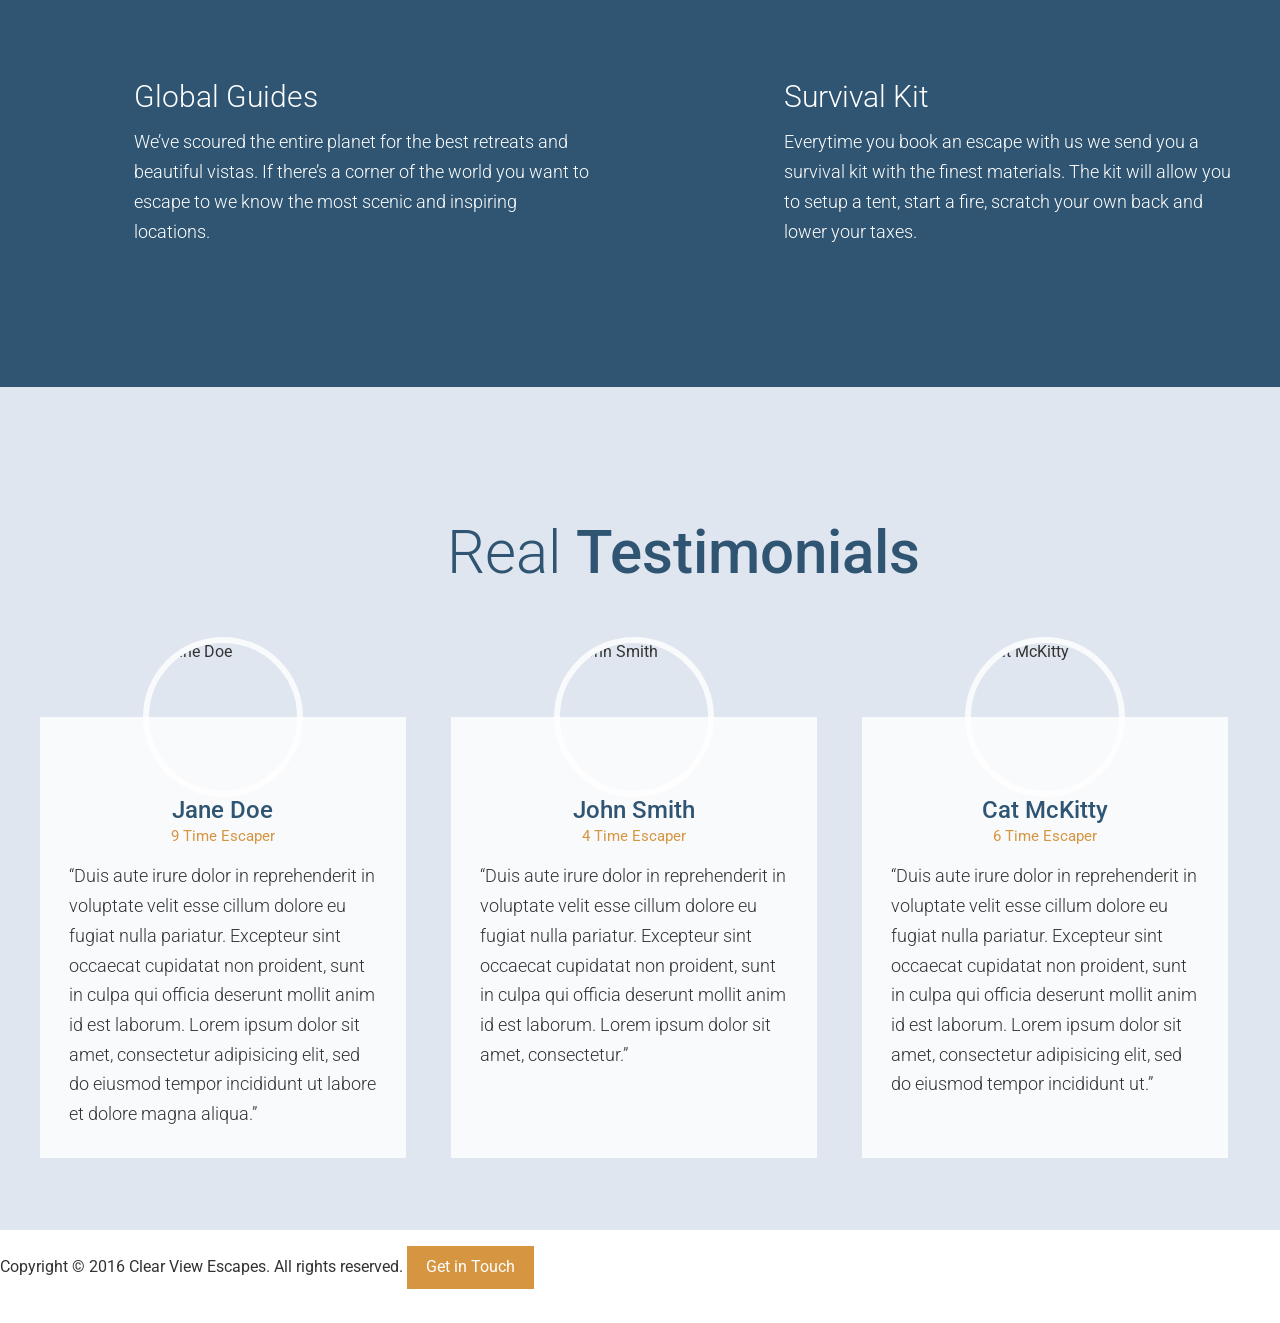
==== commit d84dccea: "Completed automatic sprite generation." ====
--- a/app/index.html
+++ b/app/index.html
@@ -80,30 +80,30 @@
 	<div id="features" class="page-section page-section--blue">
 		<div class="wrapper">
 			<h2 class="section-title">
-				<img class="section-title__icon" src="assets/images/icons/star.svg">
+				<span class="icon icon--star section-title__icon"></span>
 				Our <strong>Features</strong>
 			</h2>
 			<div class="row row--gutters-large generic-content-container">
 				<div class="row__medium-6">
 					<div class="feature-item">
-						<img class="feature-item__icon" src="assets/images/icons/rain.svg">
+						<span class="icon icon--rain feature-item__icon"></span>
 						<h3 class="feature-item__title">We&rsquo;ll Watch the Weather</h3>
 						<p>Download our app and we&rsquo;ll send you a notice if it&rsquo;s about to rain in the next 20 minutes around your current location. A good rain can be refreshing, but sometimes you just want to stay dry.</p>
 					</div>
 					<div class="feature-item">
-						<img class="feature-item__icon" src="assets/images/icons/globe.svg">
+						<span class="icon icon--globe feature-item__icon"></span>
 						<h3 class="feature-item__title">Global Guides</h3>
 						<p>We&rsquo;ve scoured the entire planet for the best retreats and beautiful vistas. If there&rsquo;s a corner of the world you want to escape to we know the most scenic and inspiring locations.</p>
 					</div>
 				</div>
 				<div class="row__medium-6">
 					<div class="feature-item">
-						<img class="feature-item__icon" src="assets/images/icons/wifi.svg">
+						<span class="icon icon--wifi feature-item__icon"></span>
 						<h3 class="feature-item__title">Wi-Fi Waypoints</h3>
 						<p>We only send you on trips to places we can personally vouch for as being amazing. Which means we&rsquo;ve mapped out where local wi-fi spots are and marked them in our app&rsquo;s map view.</p>
 					</div>
 					<div class="feature-item">
-						<img class="feature-item__icon" src="assets/images/icons/fire.svg">
+						<span class="icon icon--fire feature-item__icon"></span>
 						<h3 class="feature-item__title">Survival Kit</h3>
 						<p>Everytime you book an escape with us we send you a survival kit with the finest materials. The kit will allow you to setup a tent, start a fire, scratch your own back and lower your taxes.</p>
 					</div>
@@ -115,7 +115,7 @@
 	<div id="testimonials" class="page-section page-section--testimonials page-section--no-b-padding-until-large">
 		<div class="wrapper wrapper--no-padding-until-large">
 			<h2 class="section-title section-title--blue">
-				<img class="section-title__icon" src="assets/images/icons/comment.svg">
+				<span class="icon icon--comment section-title__icon"></span>
 				Real <strong>Testimonials</strong>
 			</h2>
 			<div class="row row--gutters row--equal-height-at-large row--gutters-small row--t-padding generic-content-container">
--- a/app/temp/styles/styles.css
+++ b/app/temp/styles/styles.css
@@ -875,7 +875,7 @@
             margin-right: .5rem;
             margin-left: 0;
             margin-bottom: 0;
-            display: inline
+            display: inline-block
     }
     }
 
@@ -966,4 +966,82 @@
         font-size: .9375rem;
         margin: .25rem 0 1rem;
 
+    }
+
+/* Do not edit modules/_sprite directly as it is generated automatically by Gulp. Instead edit gulp/templates/sprite */
+
+.icon {
+        background-image: url('/assets/images/sprites/sprite-69f19c2e.svg');
+    }
+
+.icon--clear-view-escapes {
+        width: 142.4px;
+        height: 59.53px;
+        background-position: 0 0;
+    }
+
+.icon--comment {
+        width: 64px;
+        height: 64px;
+        background-position: 99.70443349753694% 0;
+    }
+
+.icon--facebook {
+        width: 21.23px;
+        height: 42.01px;
+        background-position: 26.040607071652357% 45.795830448496034%;
+    }
+
+.icon--fire {
+        width: 56px;
+        height: 64px;
+        background-position: 0 99.56481481481481%;
+    }
+
+.icon--globe {
+        width: 64px;
+        height: 64px;
+        background-position: 27.586206896551722% 99.56481481481481%;
+    }
+
+.icon--instagram {
+        width: 42.01px;
+        height: 42.01px;
+        background-position: 63.2917018534157% 49.234556504346486%;
+    }
+
+.icon--mail {
+        width: 64px;
+        height: 48px;
+        background-position: 0 48.00806451612903%;
+    }
+
+.icon--rain {
+        width: 64px;
+        height: 64px;
+        background-position: 99.70443349753694% 59.25925925925926%;
+    }
+
+.icon--star {
+        width: 64px;
+        height: 64px;
+        background-position: 59.11330049261084% 99.56481481481481%;
+    }
+
+.icon--twitter {
+        width: 51.78px;
+        height: 42.06px;
+        background-position: 94.04330452560171% 98.50700323226104%;
+    }
+
+.icon--wifi {
+        width: 60px;
+        height: 64px;
+        background-position: 68.79227053140097% 0;
+    }
+
+.icon--youtube {
+        width: 34.75px;
+        height: 42px;
+        background-position: 36.69752421959096% 45.792307692307695%;
     }
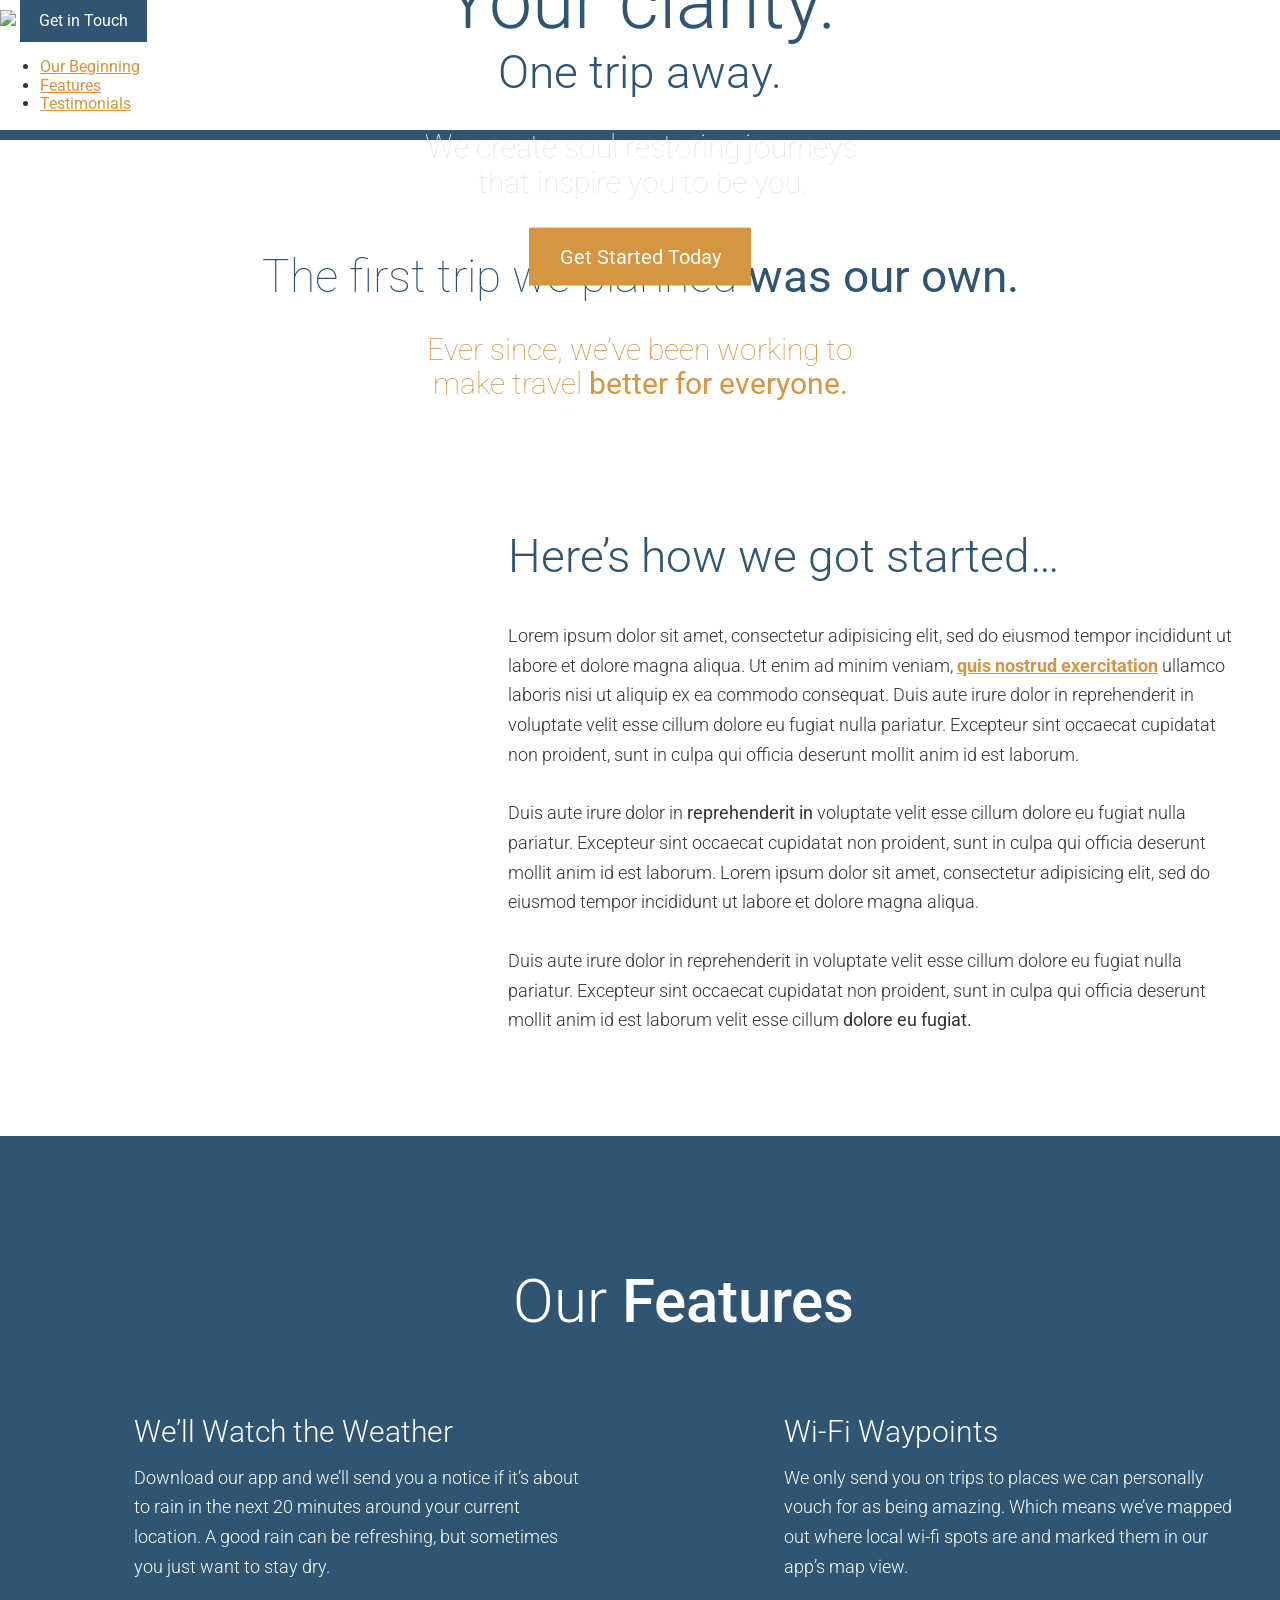
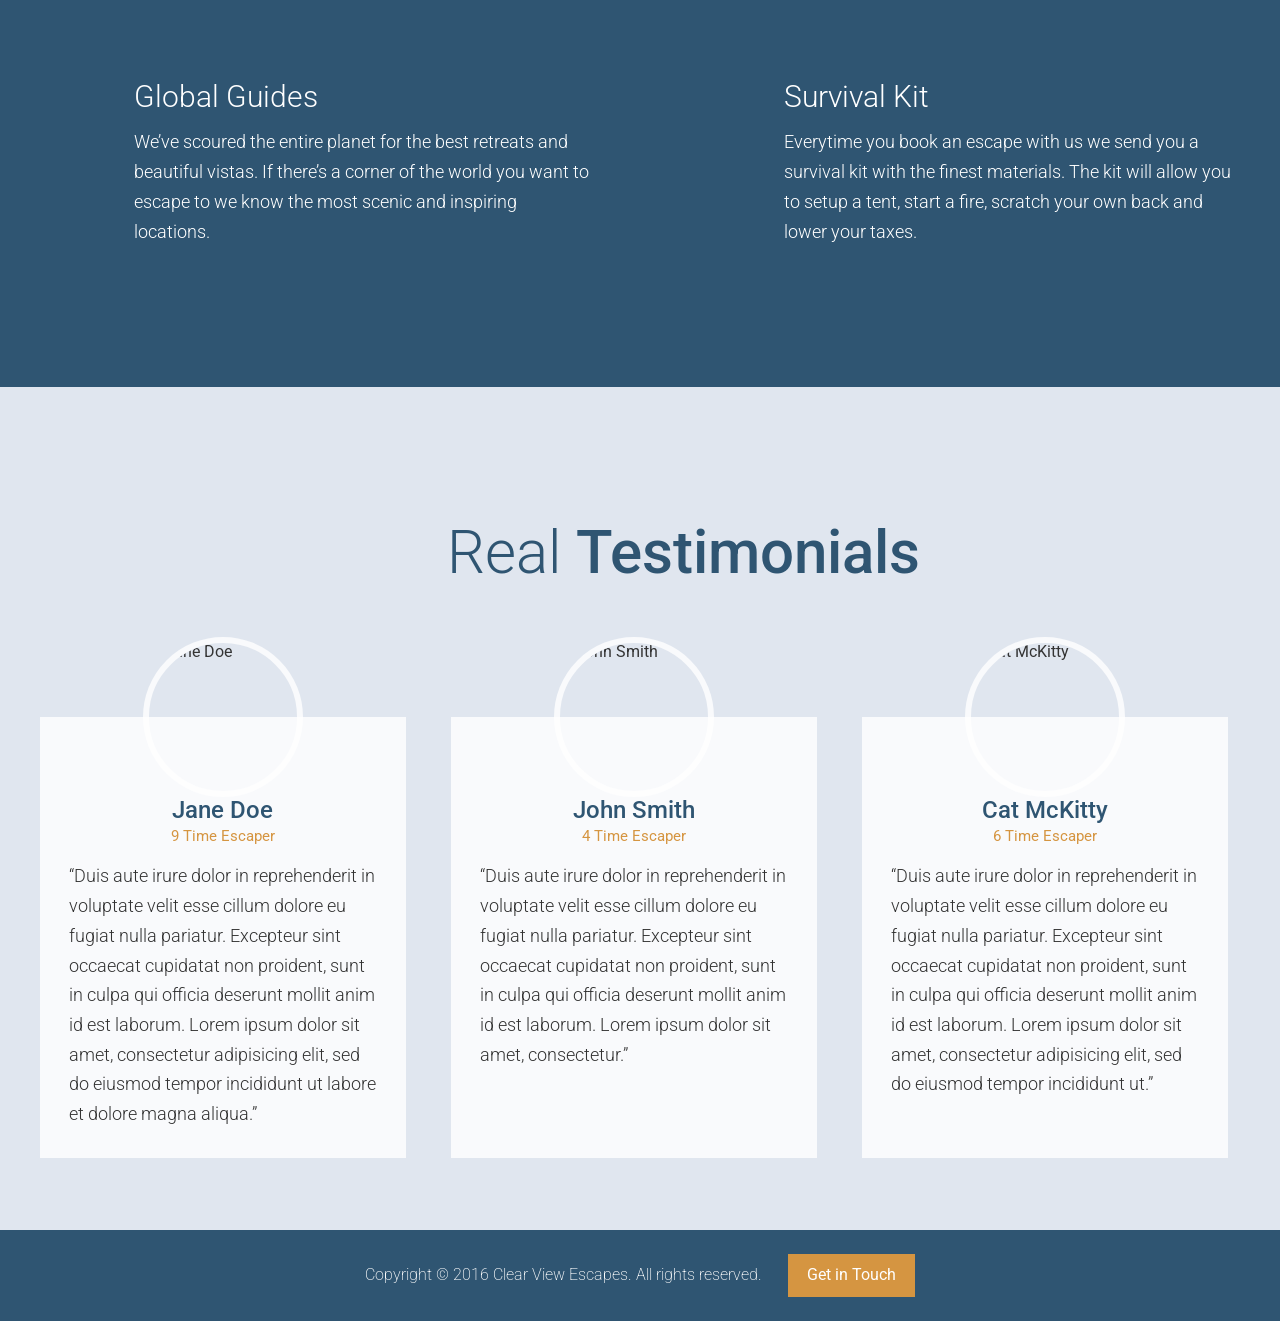
==== commit 146266c7: "Completed styling the footer." ====
--- a/app/index.html
+++ b/app/index.html
@@ -153,10 +153,13 @@
 		</div>
 	</div>
 
-	<footer>
-		<p>Copyright &copy; 2016 Clear View Escapes. All rights reserved.
-			<a class="btn btn--orange" href="#">Get in Touch</a>
-		</p>
+	<footer class="site-footer">
+		<div class="wrapper">
+			<p>
+				<span class="site-footer__text">Copyright &copy; 2016 Clear View Escapes. All rights reserved.</span>
+				<a class="btn btn--orange" href="#">Get in Touch</a>
+			</p>
+		</div>
 	</footer>
 </body>
 
--- a/app/temp/styles/styles.css
+++ b/app/temp/styles/styles.css
@@ -1044,4 +1044,26 @@
         width: 34.75px;
         height: 42px;
         background-position: 36.69752421959096% 45.792307692307695%;
+    }
+
+.site-footer {
+    background-color: #2f5572;
+    color: white;
+    padding: .5rem 0;
+    text-align: center;
+}
+
+.site-footer__text {
+        display: block;
+        margin-bottom: 1rem;
+        font-weight: 200;
+    }
+
+@media (min-width: 800px) {
+
+.site-footer__text {
+            display: inline;
+            margin-bottom: 0;
+            margin-right: 1.4rem
+    }
     }
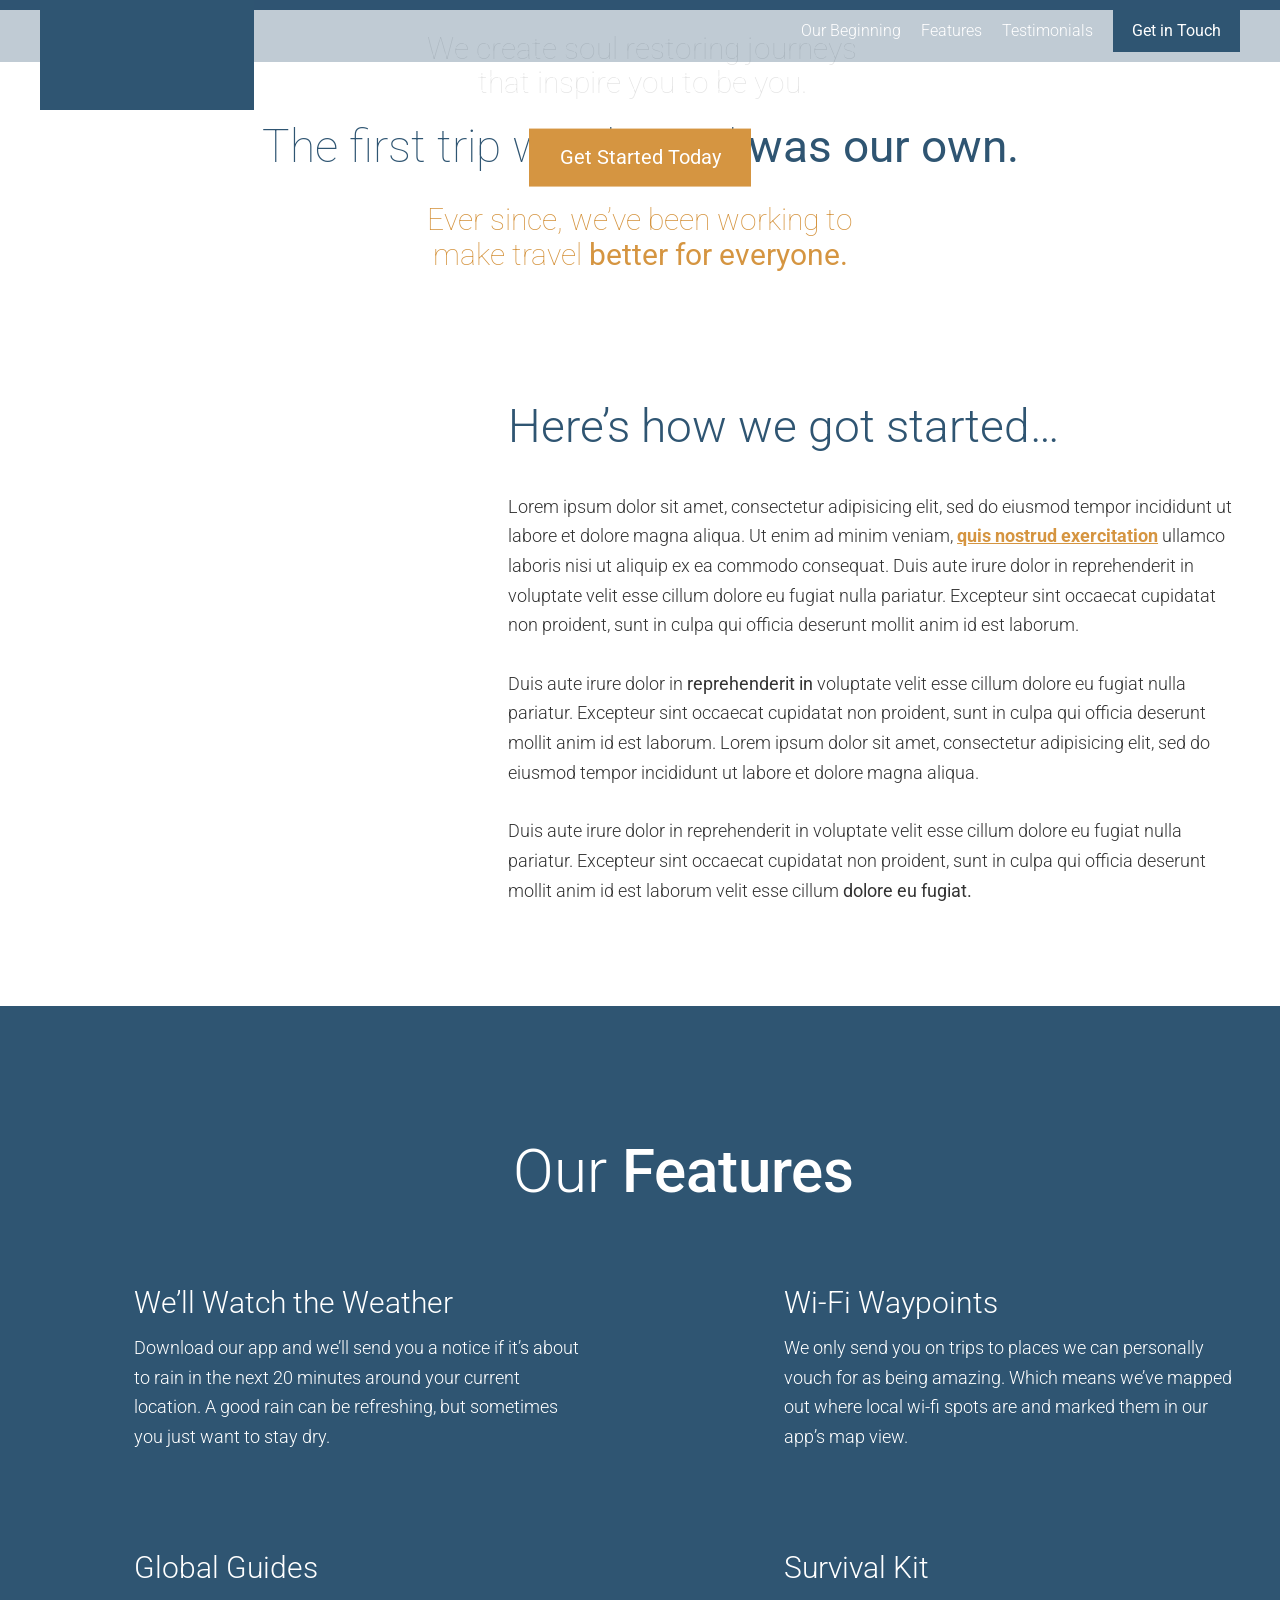
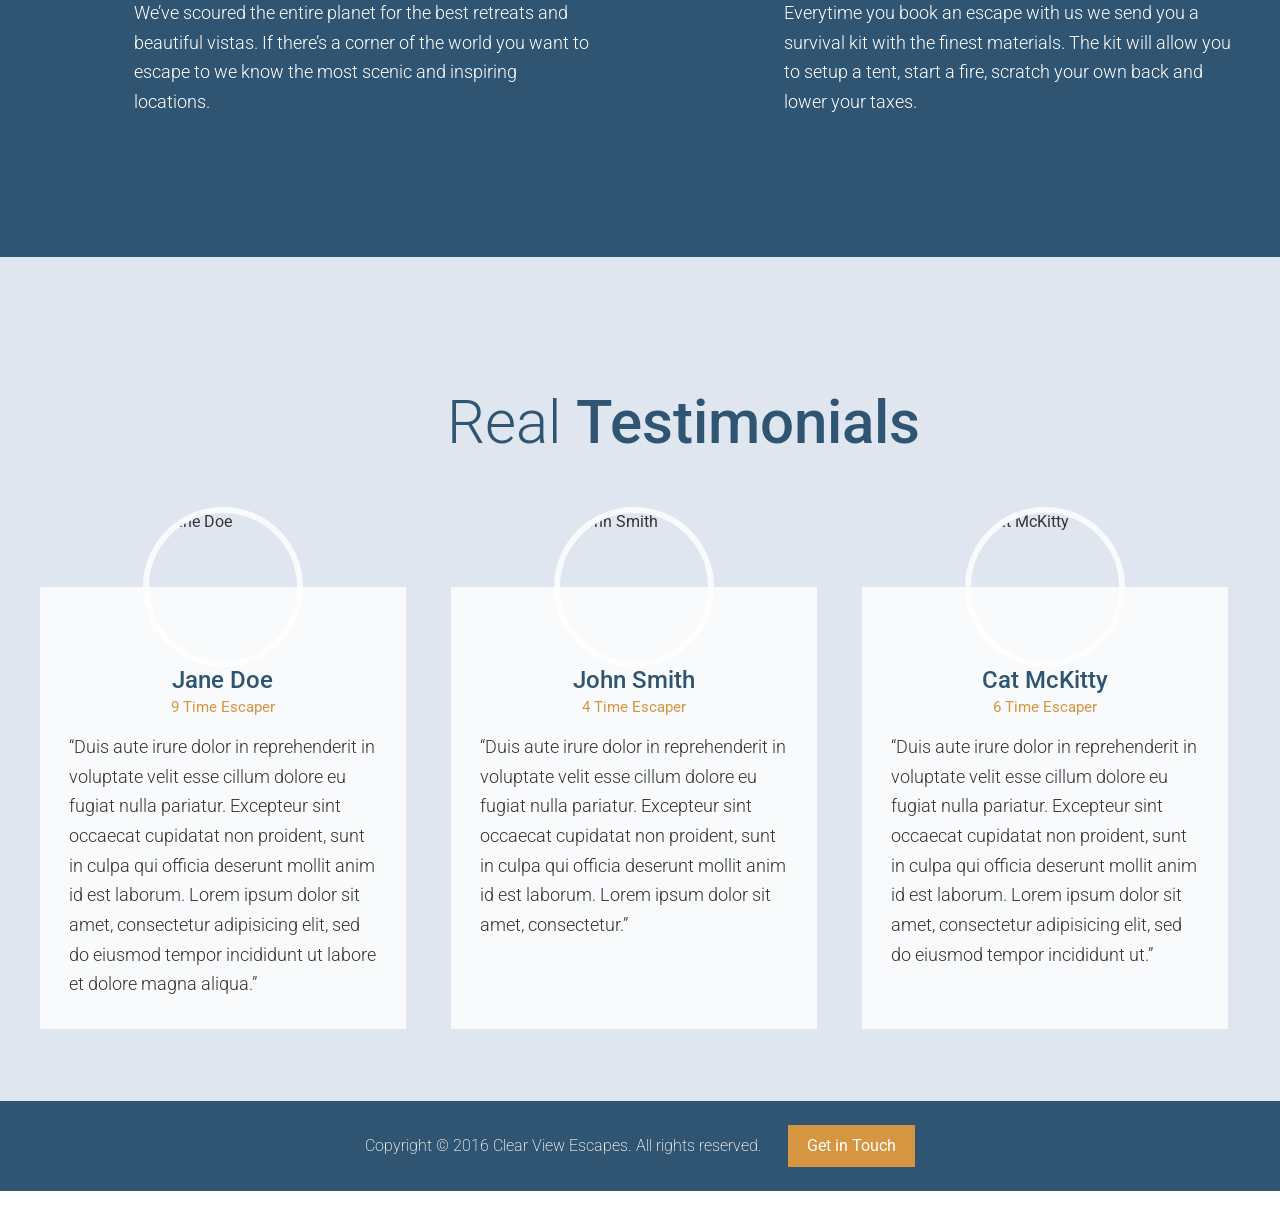
==== commit 5fa7db92: "Completed desktop and mobile header styles." ====
--- a/app/index.html
+++ b/app/index.html
@@ -1,6 +1,5 @@
 <!DOCTYPE html>
 <html>
-
 <head>
 	<meta name="viewport" content="width=device-width, initial-scale=1" />
 	<link href='https://fonts.googleapis.com/css?family=Roboto:400,100,300,500,700' rel='stylesheet' type='text/css'>
@@ -13,22 +12,33 @@
 </head>
 
 <body>
-	<header>
-		<img src="assets/images/icons/clear-view-escapes.svg">
-		<a class="btn" href="#">Get in Touch</a>
-		<nav>
-			<ul>
-				<li>
-					<a href="#our-beginning">Our Beginning</a>
-				</li>
-				<li>
-					<a href="#features">Features</a>
-				</li>
-				<li>
-					<a href="#testimonials">Testimonials</a>
-				</li>
-			</ul>
-		</nav>
+	<header class="site-header">
+		<div class="wrapper">
+			<div class="site-header__logo">
+				<div class="site-header__logo__graphic icon icon--clear-view-escapes">Clear View Escapes</div>
+			</div>
+			<div class="site-header__menu-icon">
+				<div class="site-header__menu-icon__middle"></div>
+			</div>
+			<div class="site-header__menu-content">
+				<div class="site-header__btn-container">
+					<a class="btn" href="#">Get in Touch</a>
+				</div>
+				<nav class="primary-nav primary-nav--pull-right">
+					<ul>
+						<li>
+							<a href="#our-beginning">Our Beginning</a>
+						</li>
+						<li>
+							<a href="#features">Features</a>
+						</li>
+						<li>
+							<a href="#testimonials">Testimonials</a>
+						</li>
+					</ul>
+				</nav>
+			</div>
+		</div>
 	</header>
 
 	<div class="large-hero">
@@ -161,6 +171,6 @@
 			</p>
 		</div>
 	</footer>
+	<script src="/temp/scripts/App.js"></script>
 </body>
-
 </html>
--- a/app/temp/styles/styles.css
+++ b/app/temp/styles/styles.css
@@ -486,6 +486,14 @@
         text-align: center;
         -webkit-transform: translateY(-50%);
                 transform: translateY(-50%);
+        padding-top: 88px;
+    }
+
+@media (min-width: 800px) {
+
+.large-hero__text-content {
+            padding-top: 60px
+    }
     }
 
 .large-hero__title {
@@ -1046,6 +1054,162 @@
         background-position: 36.69752421959096% 45.792307692307695%;
     }
 
+.site-header {
+    padding: 10px 0;
+    position: absolute;
+    z-index: 2;
+    width: 100%;
+    -webkit-transition: background-color .3s ease-out;
+    transition: background-color .3s ease-out;
+}
+
+.site-header--is-expanded {
+        background-color: rgba(47,85,114,.55);
+    }
+
+@media (min-width: 800px) {
+
+.site-header {
+        background-color: rgba(47,85,114,.3)
+}
+    }
+
+@media (min-width: 800px) {
+
+.site-header__btn-container {
+            float: right
+    }
+    }
+
+.site-header__logo {
+        position: absolute;
+        background-color: #2f5572;
+        padding: 25px 36px;
+        top: 0;
+        left: 50%;
+        -webkit-transform: translateX(-50%) scale(.8);
+                transform: translateX(-50%) scale(.8);
+        -webkit-transform-origin: 50% 0;
+                transform-origin: 50% 0;
+    }
+
+@media (min-width: 800px) {
+
+.site-header__logo {
+            left: auto;
+            -webkit-transform: none;
+                    transform: none
+    }
+    }
+
+.site-header__logo__graphic {
+            text-indent: -9999px;
+        }
+
+.site-header__menu-icon {
+        width: 20px;
+        height: 19px;
+        position: absolute;
+        right: 10px;
+        top: 10px;
+        z-index: 10;
+    }
+
+@media (min-width: 800px) {
+
+.site-header__menu-icon {
+            display: none
+    }
+    }
+
+.site-header__menu-icon:before {
+            content: "";
+            position: absolute;
+            top: 0;
+            left: 0;
+            width: 20px;
+            height: 3px;
+            background-color: white;
+            -webkit-transform-origin: 0 0;
+                    transform-origin: 0 0;
+            -webkit-transition: all .3s ease-out;
+            transition: all .3s ease-out;
+        }
+
+.site-header__menu-icon__middle {
+            position: absolute;
+            top: 8px;
+            left: 0;
+            width: 20px;
+            height: 3px;
+            background-color: white;
+            -webkit-transition: all .3s ease-out;
+            transition: all .3s ease-out;
+            -webkit-transform-origin: 0 0;
+                    transform-origin: 0 0;
+        }
+
+.site-header__menu-icon:after {
+            content: "";
+            position: absolute;
+            bottom: 0;
+            left: 0;
+            width: 20px;
+            height: 3px;
+            background-color: white;
+            -webkit-transform-origin: 0 100%;
+                    transform-origin: 0 100%;
+            -webkit-transition: all .3s ease-out;
+            transition: all .3s ease-out;
+        }
+
+.site-header__menu-icon--close-x:before {
+                -webkit-transform: rotate(45deg) scaleX(1.25);
+                        transform: rotate(45deg) scaleX(1.25);
+            }
+
+.site-header__menu-icon--close-x .site-header__menu-icon__middle {
+                opacity: 0;
+                -webkit-transform: scaleX(0);
+                        transform: scaleX(0);
+            }
+
+.site-header__menu-icon--close-x:after {
+                -webkit-transform: rotate(-45deg) scaleX(1.25) translateY(1px);
+                        transform: rotate(-45deg) scaleX(1.25) translateY(1px);
+            }
+
+.site-header__menu-content {
+        opacity: 0;
+        -webkit-transform: scale(1.2);
+                transform: scale(1.2);
+        -webkit-transition: all .3s ease-out;
+        transition: all .3s ease-out;
+        padding-top: 90px;
+        text-align: center;
+        z-index: -10;
+        position: relative;
+    }
+
+@media (min-width: 800px) {
+
+.site-header__menu-content {
+            text-align: left;
+            opacity: 1;
+            z-index: 1;
+            padding-top: 0;
+            -webkit-transform: scale(1);
+                    transform: scale(1)
+    }
+    }
+
+.site-header__menu-content--is-visible {
+            opacity: 1;
+            z-index: 1;
+            -webkit-transform: scale(1);
+                    transform: scale(1);
+        }
+
 .site-footer {
     background-color: #2f5572;
     color: white;
@@ -1066,4 +1230,78 @@
             margin-bottom: 0;
             margin-right: 1.4rem
     }
+    }
+
+.primary-nav {
+    padding-top: 10px;
+}
+
+@media (min-width: 800px) {
+
+.primary-nav {
+        padding-top: 0
+}
+    }
+
+@media (min-width: 800px) {
+
+.primary-nav--pull-right {
+            float: right
+    }
+    }
+
+.primary-nav--pull-right ul {
+            margin: 0;
+            padding: 0;
+        }
+
+.primary-nav--pull-right ul:after {
+        content: "";
+        clear: both;
+        display: table;
+    }
+
+.primary-nav--pull-right ul li {
+                list-style: none;
+                display: inline-block;
+                padding-right: 7px;
+            }
+
+@media (min-width: 800px) {
+
+.primary-nav--pull-right ul li {
+                    padding-right: 20px;
+                    display: block;
+                    float: left
+            }
+    }
+
+.primary-nav--pull-right ul li:last-of-type {
+                    padding-right: 0;
+                }
+
+@media (min-width: 800px) {
+
+.primary-nav--pull-right ul li:last-of-type {
+                        padding-right: 20px
+                }
+    }
+
+.primary-nav--pull-right a {
+            color: white;
+            text-decoration: none;
+            font-weight: 300;
+            display: block;
+            padding: 5px 8px;
+            font-size: .8rem;
+            background-color: rgba(47,85,114, .5);
+        }
+
+@media (min-width: 800px) {
+
+.primary-nav--pull-right a {
+                background-color: transparent;
+                font-size: 1rem;
+                padding: 12px 0
+        }
     }
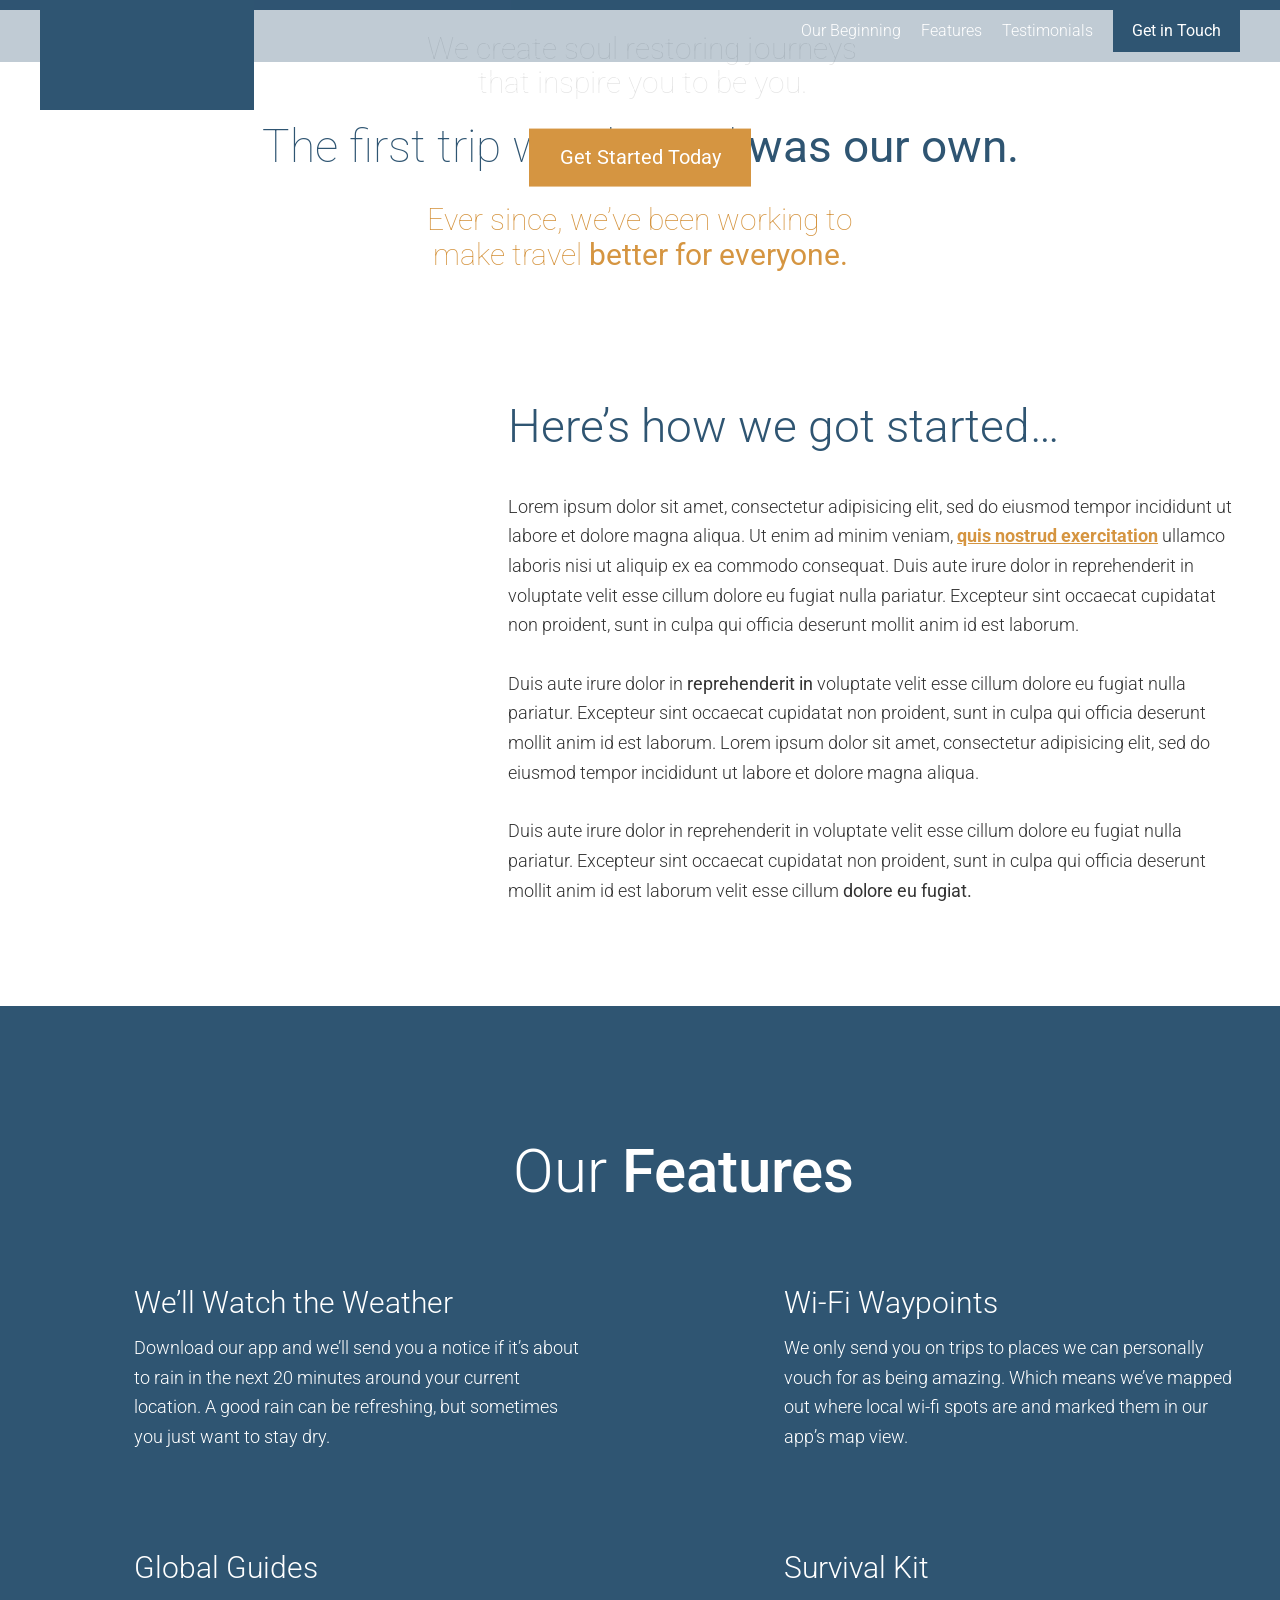
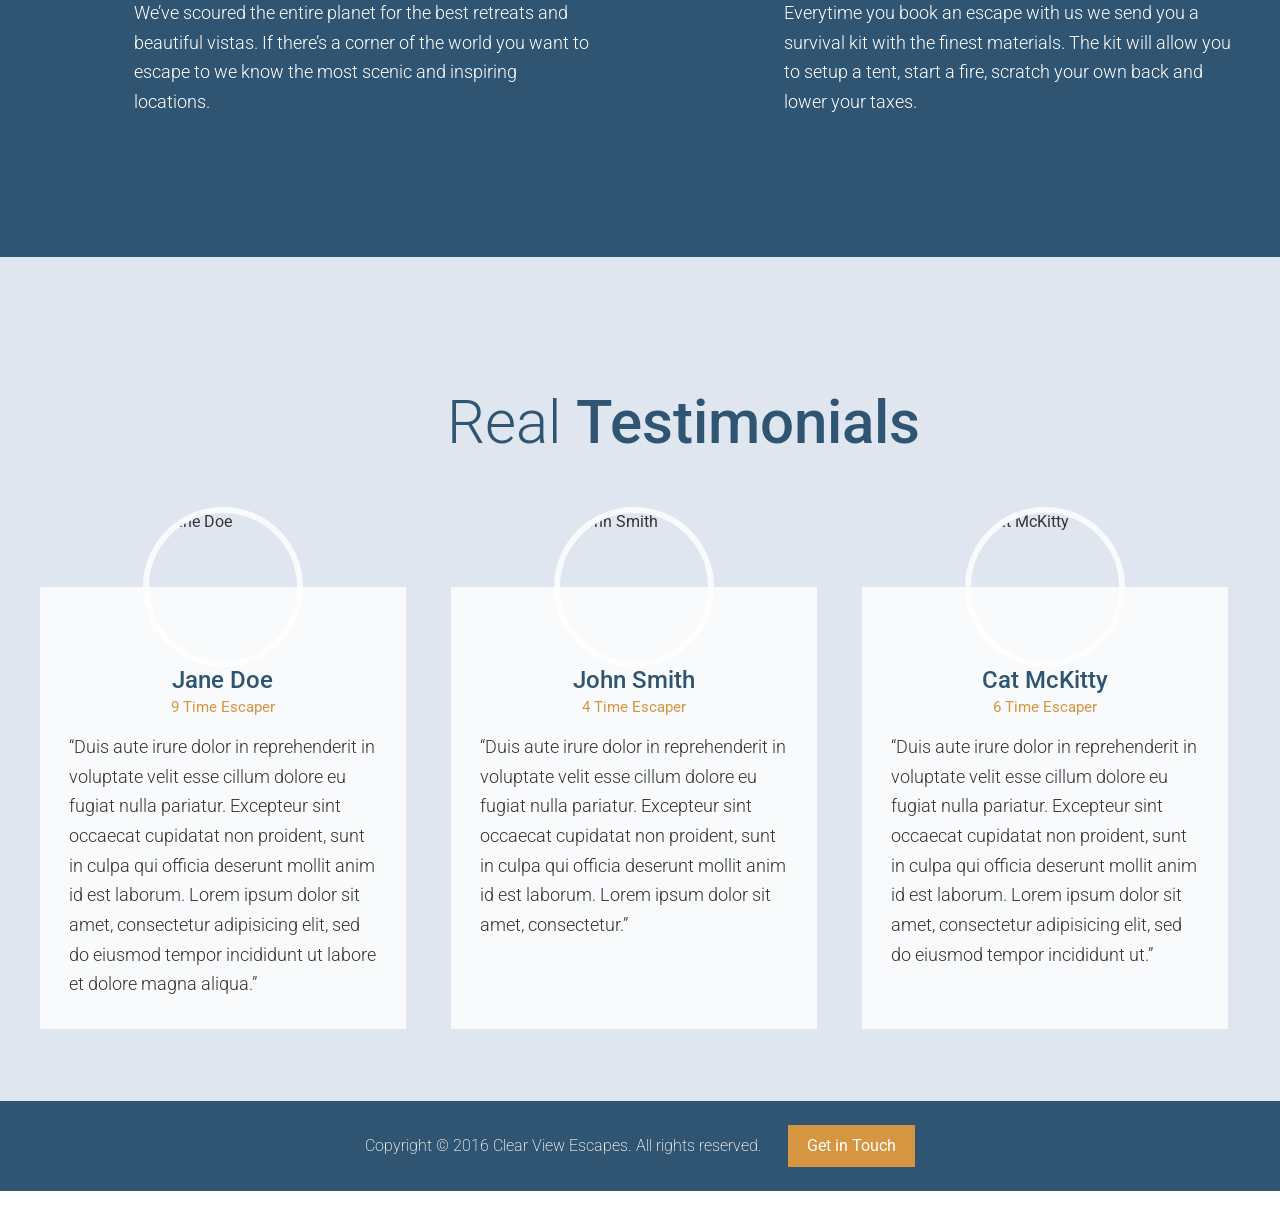
==== commit 6f6d4ea5: "Completed sticky header functionality." ====
--- a/app/index.html
+++ b/app/index.html
@@ -27,13 +27,13 @@
 				<nav class="primary-nav primary-nav--pull-right">
 					<ul>
 						<li>
-							<a href="#our-beginning">Our Beginning</a>
+							<a href="#our-beginning" id="our-beginning-link">Our Beginning</a>
 						</li>
 						<li>
-							<a href="#features">Features</a>
+							<a href="#features" id="features-link">Features</a>
 						</li>
 						<li>
-							<a href="#testimonials">Testimonials</a>
+							<a href="#testimonials" id="testimonials-link">Testimonials</a>
 						</li>
 					</ul>
 				</nav>
@@ -60,7 +60,7 @@
 		</div>
 	</div>
 
-	<div id="our-beginning" class="page-section">
+	<div id="our-beginning" class="page-section" data-matching-link="#our-beginning-link">
 		<div class="wrapper">
 			<h2 class="headline headline--centered headline--light headline--b-margin-small">The first trip we planned <strong>was our own.</strong></h2>
 			<h3 class="headline headline--centered headline--orange headline--small headline--narrow headline--light headline--b-margin-large">Ever since, we&rsquo;ve been working to make travel <strong>better for everyone.</strong></h3>
@@ -87,7 +87,7 @@
 		</div>
 	</div>
 
-	<div id="features" class="page-section page-section--blue">
+	<div id="features" class="page-section page-section--blue" data-matching-link="#features-link">
 		<div class="wrapper">
 			<h2 class="section-title">
 				<span class="icon icon--star section-title__icon"></span>
@@ -122,7 +122,7 @@
 		</div>
 	</div>
 
-	<div id="testimonials" class="page-section page-section--testimonials page-section--no-b-padding-until-large">
+	<div id="testimonials" class="page-section page-section--testimonials page-section--no-b-padding-until-large" data-matching-link="#testimonials-link">
 		<div class="wrapper wrapper--no-padding-until-large">
 			<h2 class="section-title section-title--blue">
 				<span class="icon icon--comment section-title__icon"></span>
--- a/app/temp/styles/styles.css
+++ b/app/temp/styles/styles.css
@@ -1070,8 +1070,12 @@
 @media (min-width: 800px) {
 
 .site-header {
-        background-color: rgba(47,85,114,.3)
-}
+        background-color: rgba(47,85,114,.3);
+        position: fixed
+}
+        .site-header--dark {
+            background-color: rgba(23,51,72,.85);
+        }
     }
 
 @media (min-width: 800px) {
@@ -1091,6 +1095,10 @@
                 transform: translateX(-50%) scale(.8);
         -webkit-transform-origin: 50% 0;
                 transform-origin: 50% 0;
+        -webkit-transition: -webkit-transform .3s ease-out;
+        transition: -webkit-transform .3s ease-out;
+        transition: transform .3s ease-out;
+        transition: transform .3s ease-out, -webkit-transform .3s ease-out;
     }
 
 @media (min-width: 800px) {
@@ -1100,6 +1108,10 @@
             -webkit-transform: none;
                     transform: none
     }
+            .site-header--dark .site-header__logo {
+                -webkit-transform: scale(.57);
+                        transform: scale(.57);
+            }
     }
 
 .site-header__logo__graphic {
@@ -1304,4 +1316,21 @@
                 font-size: 1rem;
                 padding: 12px 0
         }
+                .primary-nav--pull-right a.is-current-link {
+                    color: #fabb69;
+                }
+    }
+
+.reveal-item {
+    opacity: 0;
+    -webkit-transition: all 1.5s ease-out;
+    transition: all 1.5s ease-out;
+    -webkit-transform: scale(1.15);
+            transform: scale(1.15);
+}
+
+.reveal-item--is-visible {
+        opacity: 1;
+        -webkit-transform: scale(1);
+                transform: scale(1);
     }
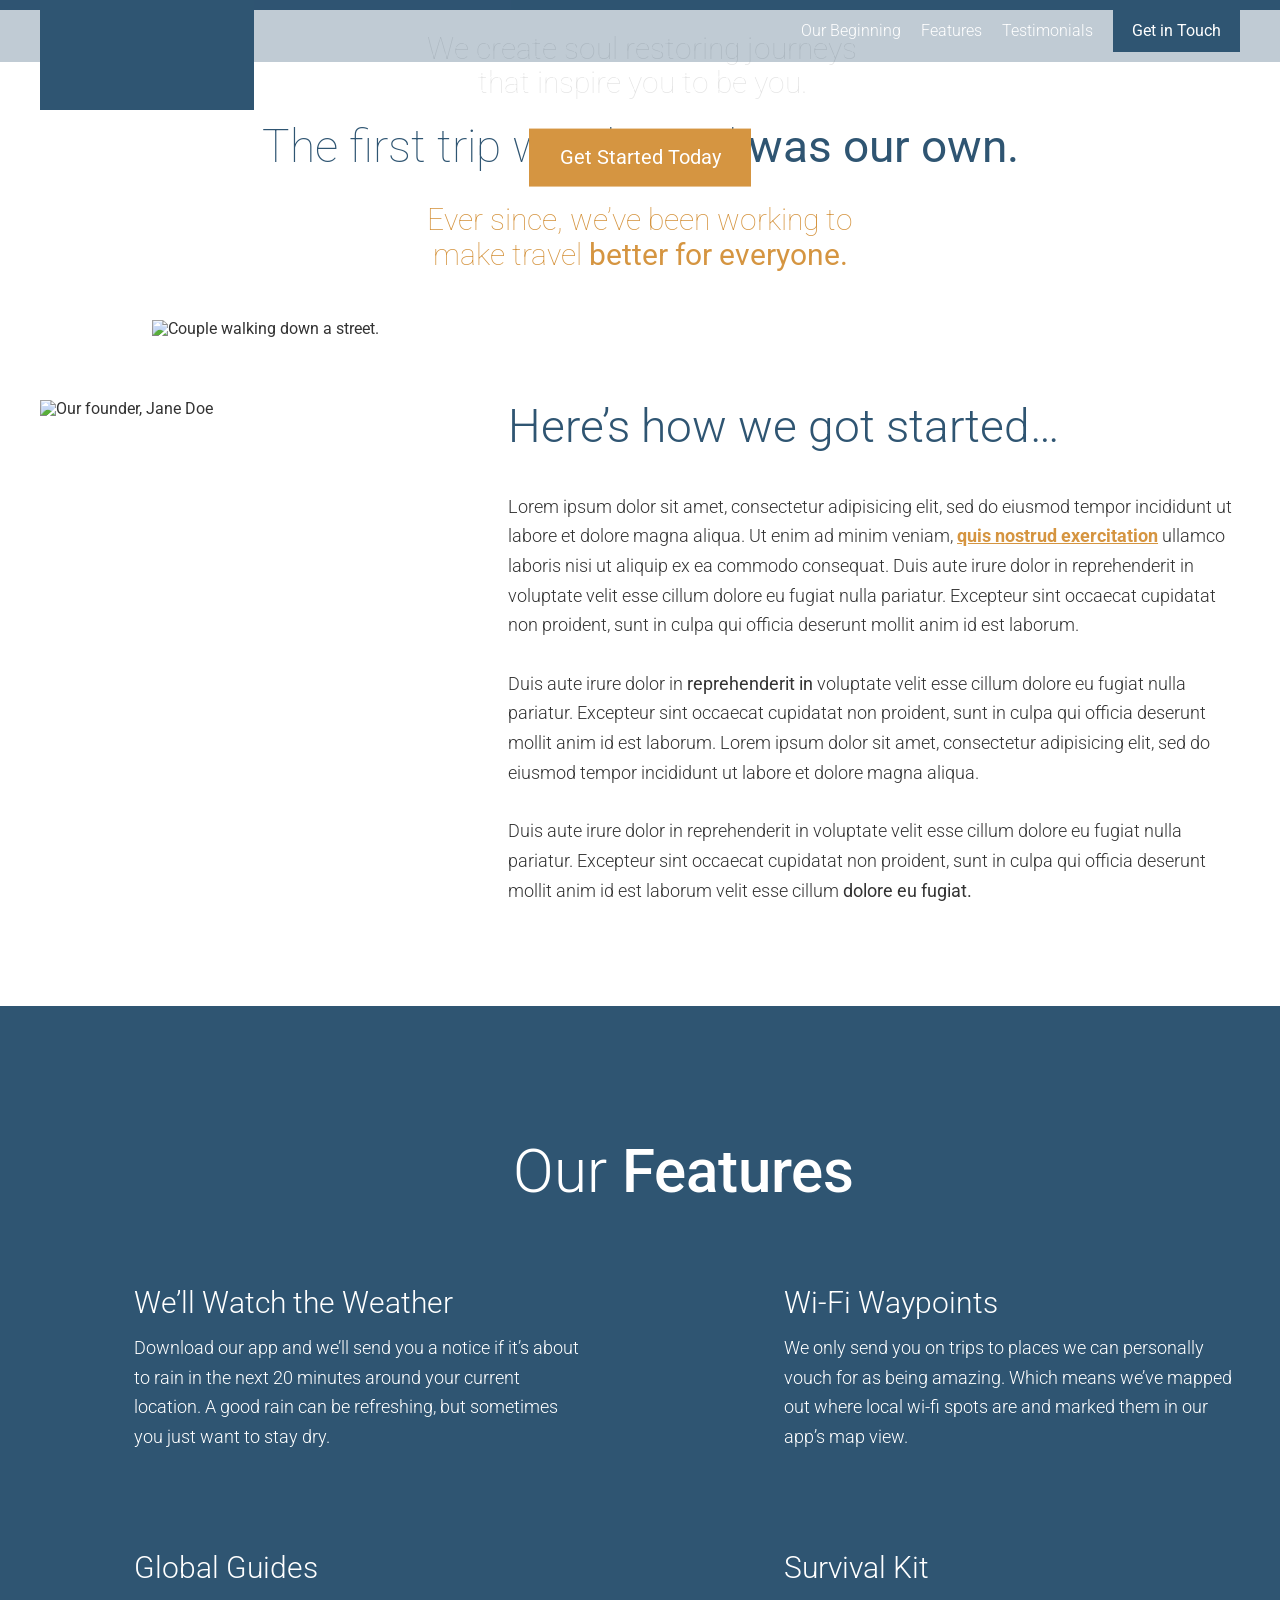
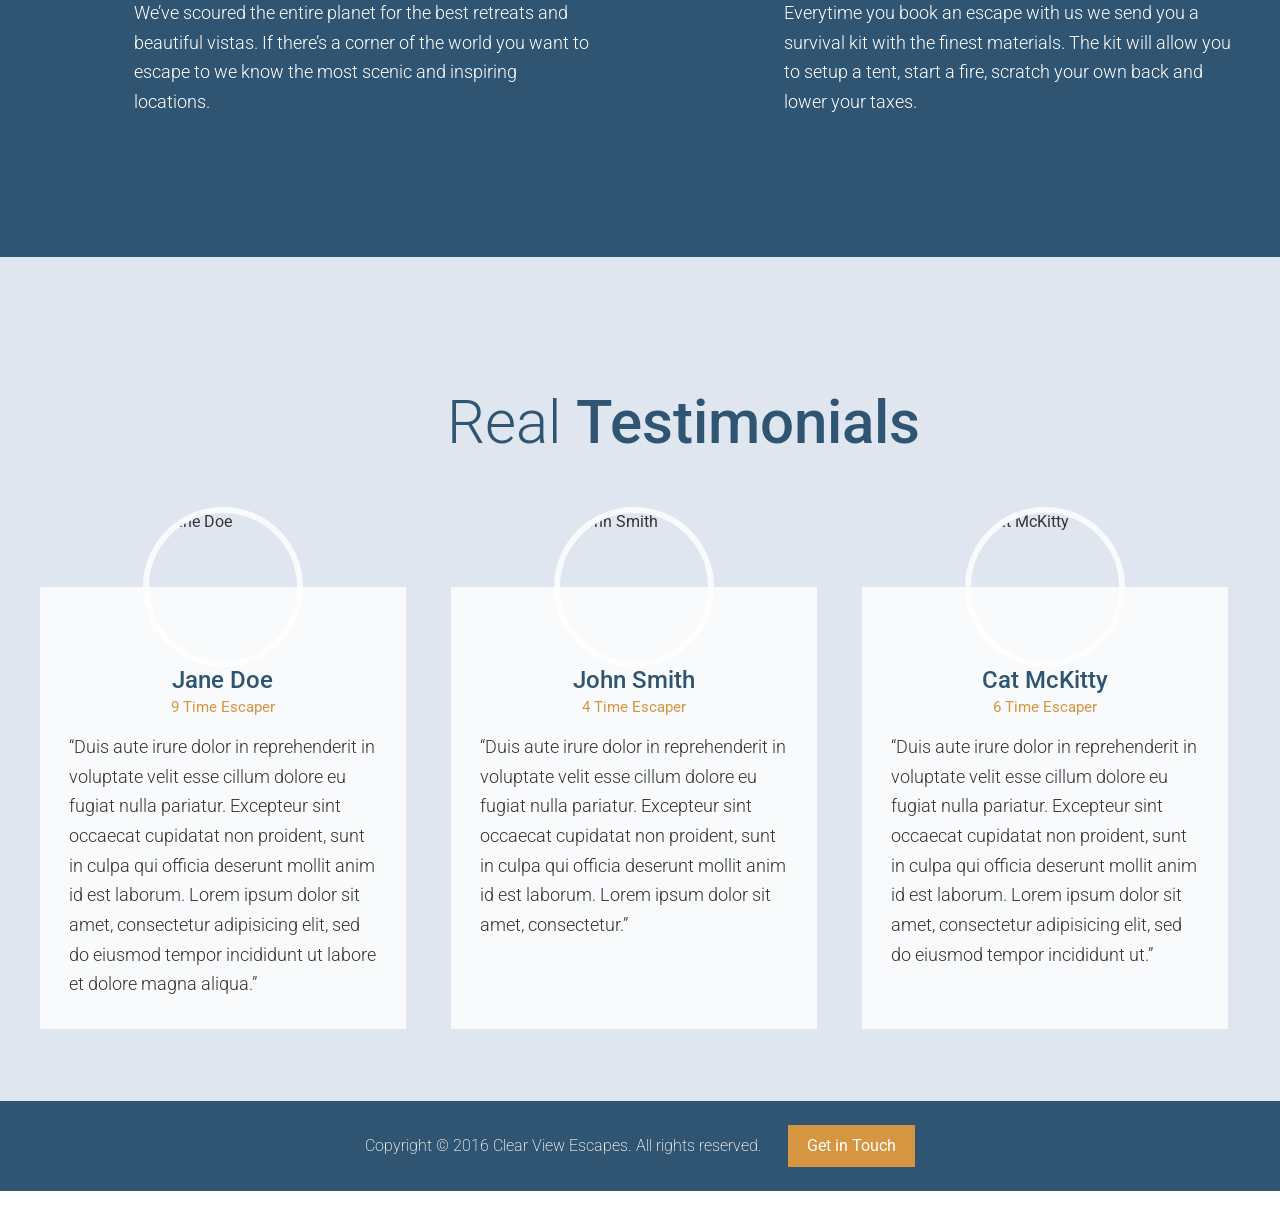
==== commit 742a8360: "Completed lazy loading of images." ====
--- a/app/index.html
+++ b/app/index.html
@@ -8,6 +8,7 @@
 	<meta name="description" content="Your clarity. One trip away. We create soul restoring journeys that inspire you to be you.">
 
 	<link rel="stylesheet" href="temp/styles/styles.css">
+	<script src="/temp/scripts/Vendor.js"></script>
 
 </head>
 
@@ -22,7 +23,7 @@
 			</div>
 			<div class="site-header__menu-content">
 				<div class="site-header__btn-container">
-					<a class="btn" href="#">Get in Touch</a>
+					<a class="btn open-modal" href="#">Get in Touch</a>
 				</div>
 				<nav class="primary-nav primary-nav--pull-right">
 					<ul>
@@ -54,7 +55,7 @@
 				<h2 class="large-hero__subtitle">One trip away.</h2>
 				<p class="large-hero__description">We create soul restoring journeys that inspire you to be you.</p>
 				<p>
-					<a class="btn btn--large btn--orange" href="#">Get Started Today</a>
+					<a class="btn btn--large btn--orange open-modal" href="#">Get Started Today</a>
 				</p>
 			</div>
 		</div>
@@ -65,14 +66,14 @@
 			<h2 class="headline headline--centered headline--light headline--b-margin-small">The first trip we planned <strong>was our own.</strong></h2>
 			<h3 class="headline headline--centered headline--orange headline--small headline--narrow headline--light headline--b-margin-large">Ever since, we&rsquo;ve been working to make travel <strong>better for everyone.</strong></h3>
 			<div class="wrapper wrapper--medium wrapper--b-margin">
-				<img sizes="(min-width: 970px) 976px, 100vw" srcset="assets/images/first-trip-low-res.jpg 565w, assets/images/first-trip.jpg 976w, assets/images/first-trip-hi-dpi.jpg 1952w" alt="Couple walking down a street.">
+				<img class="lazyload" sizes="(min-width: 970px) 976px, 100vw" data-srcset="assets/images/first-trip-low-res.jpg 565w, assets/images/first-trip.jpg 976w, assets/images/first-trip-hi-dpi.jpg 1952w" alt="Couple walking down a street.">
 			</div>
 			<div class="row row--gutters">
 				<div class="row__medium-4 row__medium-4--larger row__b-margin-until-medium">
 					<picture>
-						<source sizes="404px" srcset="assets/images/our-start.jpg 404w, assets/images/our-start-hi-dpi.jpg 808w" media="(min-width: 1020px)">
-						<source sizes="320px" srcset="assets/images/our-start-portrait.jpg 382w, assets/images/our-start-portrait-hi-dpi.jpg 764w" media="(min-width: 800px)">
-						<img srcset="assets/images/our-start-landscape.jpg 800w, assets/images/our-start-landscape-hi-dpi.jpg 1600w" alt="Our founder, Jane Doe" alt="">
+						<source sizes="404px" data-srcset="assets/images/our-start.jpg 404w, assets/images/our-start-hi-dpi.jpg 808w" media="(min-width: 1020px)">
+						<source sizes="320px" data-srcset="assets/images/our-start-portrait.jpg 382w, assets/images/our-start-portrait-hi-dpi.jpg 764w" media="(min-width: 800px)">
+						<img class="lazyload" data-srcset="assets/images/our-start-landscape.jpg 800w, assets/images/our-start-landscape-hi-dpi.jpg 1600w" alt="Our founder, Jane Doe" alt="">
 					</picture>
 				</div>
 				<div class="row__medium-8 row__medium-8--smaller">
@@ -122,7 +123,7 @@
 		</div>
 	</div>
 
-	<div id="testimonials" class="page-section page-section--testimonials page-section--no-b-padding-until-large" data-matching-link="#testimonials-link">
+	<div id="testimonials" class="page-section page-section--testimonials page-section--no-b-padding-until-large lazyload" data-matching-link="#testimonials-link">
 		<div class="wrapper wrapper--no-padding-until-large">
 			<h2 class="section-title section-title--blue">
 				<span class="icon icon--comment section-title__icon"></span>
@@ -132,7 +133,7 @@
 				<div class="row__large-4">
 					<div class="testimonial">
 						<div class="testimonial__photo">
-							<img sizes="160px" srcset="assets/images/testimonial-jane.jpg 160w, assets/images/testimonial-jane-hi-dpi.jpg 320w" alt="Jane Doe">
+							<img class="lazyload" sizes="160px" data-srcset="assets/images/testimonial-jane.jpg 160w, assets/images/testimonial-jane-hi-dpi.jpg 320w" alt="Jane Doe">
 						</div>
 						<h3 class="testimonial__title">Jane Doe</h3>
 						<h4 class="testimonial__subtitle">9 Time Escaper</h4>
@@ -142,7 +143,7 @@
 				<div class="row__large-4">
 					<div class="testimonial">
 						<div class="testimonial__photo">
-							<img sizes="160px" srcset="assets/images/testimonial-john.jpg 160w, assets/images/testimonial-john-hi-dpi.jpg 320w" alt="John Smith">
+							<img class="lazyload" sizes="160px" data-srcset="assets/images/testimonial-john.jpg 160w, assets/images/testimonial-john-hi-dpi.jpg 320w" alt="John Smith">
 						</div>
 						<h3 class="testimonial__title">John Smith</h3>
 						<h4 class="testimonial__subtitle">4 Time Escaper</h4>
@@ -152,7 +153,7 @@
 				<div class="row__large-4">
 					<div class="testimonial testimonial--last">
 						<div class="testimonial__photo">
-							<img sizes="160px" srcset="assets/images/testimonial-cat.jpg 160w, assets/images/testimonial-cat-hi-dpi.jpg 320w" alt="Cat McKitty">
+							<img class="lazyload" sizes="160px" data-srcset="assets/images/testimonial-cat.jpg 160w, assets/images/testimonial-cat-hi-dpi.jpg 320w" alt="Cat McKitty">
 						</div>
 						<h3 class="testimonial__title">Cat McKitty</h3>
 						<h4 class="testimonial__subtitle">6 Time Escaper</h4>
@@ -167,10 +168,38 @@
 		<div class="wrapper">
 			<p>
 				<span class="site-footer__text">Copyright &copy; 2016 Clear View Escapes. All rights reserved.</span>
-				<a class="btn btn--orange" href="#">Get in Touch</a>
+				<a class="btn btn--orange open-modal" href="#">Get in Touch</a>
 			</p>
 		</div>
 	</footer>
+
+	<div class="modal">
+		<div class="modal__inner">
+			<h2 class="section-title section-title--blue section-title--less-margin">
+				<span class="icon icon--mail section-title__icon"></span>
+				Get in <strong>Touch</strong>
+			</h2>
+			<div class="wrapper wrapper--narrow">
+				<p class="modal__description">We will have an online order system in place soon. Until then, connect with us on any of the platforms below.</p>
+			</div>
+			<div class="social-icons">
+				<a href="#" class="social-icons__icon">
+					<span class="icon icon--facebook"></span>
+				</a>
+				<a href="#" class="social-icons__icon">
+					<span class="icon icon--twitter"></span>
+				</a>
+				<a href="#" class="social-icons__icon">
+					<span class="icon icon--instagram"></span>
+				</a>
+				<a href="#" class="social-icons__icon">
+					<span class="icon icon--youtube"></span>
+				</a>
+			</div>
+		</div>
+		<div class="modal__close">X</div>
+	</div>
+
 	<script src="/temp/scripts/App.js"></script>
 </body>
 </html>
--- a/app/temp/styles/styles.css
+++ b/app/temp/styles/styles.css
@@ -575,6 +575,10 @@
         max-width: 976px;
     }
 
+.wrapper--narrow {
+        max-width: 470px;
+    }
+
 .wrapper--b-margin {
         margin-bottom: 1rem;
     }
@@ -634,13 +638,12 @@
     }
 
 @media (min-width: 800px) {
-
-.page-section--testimonials {
-            background-image: url('/assets/images/testimonials-bg.jpg');
-            background-size: cover;
-            background-position: top center;
-            background-repeat: no-repeat
-    }
+            .page-section--testimonials.lazyloaded {
+                background-image: url('/assets/images/testimonials-bg.jpg');
+                background-size: cover;
+                background-position: top center;
+                background-repeat: no-repeat;
+            }
     }
 
 .page-section--no-b-padding-until-medium {
@@ -862,6 +865,11 @@
 
 .section-title--blue {
         color: #2f5572;
+    }
+
+.section-title--less-margin {
+        margin-bottom: 1.3rem;
+        margin-top: 0;
     }
 
 .section-title strong {
@@ -1333,4 +1341,92 @@
         opacity: 1;
         -webkit-transform: scale(1);
                 transform: scale(1);
-    }+    }
+
+.modal {
+    position: fixed;
+    z-index: 5;
+    background-color: rgba(255,255,255, .95);
+    top: 0;
+    bottom: 0;
+    left: 0;
+    right: 0;
+    opacity: 0;
+    visibility: hidden;
+    -webkit-transition: all .3s ease-out;
+    transition: all .3s ease-out;
+    -webkit-transform: scale(1.2);
+            transform: scale(1.2);
+}
+
+.modal--is-visible {
+        opacity: 1;
+        visibility: visible;
+        -webkit-transform: scale(1);
+                transform: scale(1);
+    }
+
+.modal__inner {
+        position: absolute;
+        width: 100%;
+        top: 50%;
+        -webkit-transform: translateY(-50%);
+                transform: translateY(-50%);
+    }
+
+.modal__description {
+        text-align: center;
+        font-size: 1.3rem;
+        font-weight: 300;
+        line-height: 1.65;
+    }
+
+.modal__close {
+        position: absolute;
+        top: 15px;
+        right: 15px;
+        font-size: 2rem;
+        -webkit-transform: scaleX(1.2);
+                transform: scaleX(1.2);
+        -webkit-transform-origin: 100% 0;
+                transform-origin: 100% 0;
+        color: #2f5572;
+        -webkit-transition: color .3s ease-out;
+        transition: color .3s ease-out;
+        cursor: pointer;
+    }
+
+.modal__close:hover {
+            color: #d59541;
+        }
+
+.social-icons {
+    text-align: center;
+}
+
+.social-icons__icon {
+        background-color: #d59541;
+        display: inline-block;
+        margin: 0 5px 5px;
+        width: 33%;
+        height: 72px;
+        position: relative;
+    }
+
+@media (min-width: 530px) {
+
+.social-icons__icon {
+            width: 72px;
+            height: 72px;
+            margin: 0 5px
+    }
+    }
+
+.social-icons__icon .icon {
+            display: block;
+            position: absolute;
+            top: 50%;
+            left: 50%;
+            -webkit-transform: translate(-50%,-50%);
+                    transform: translate(-50%,-50%);
+        }
